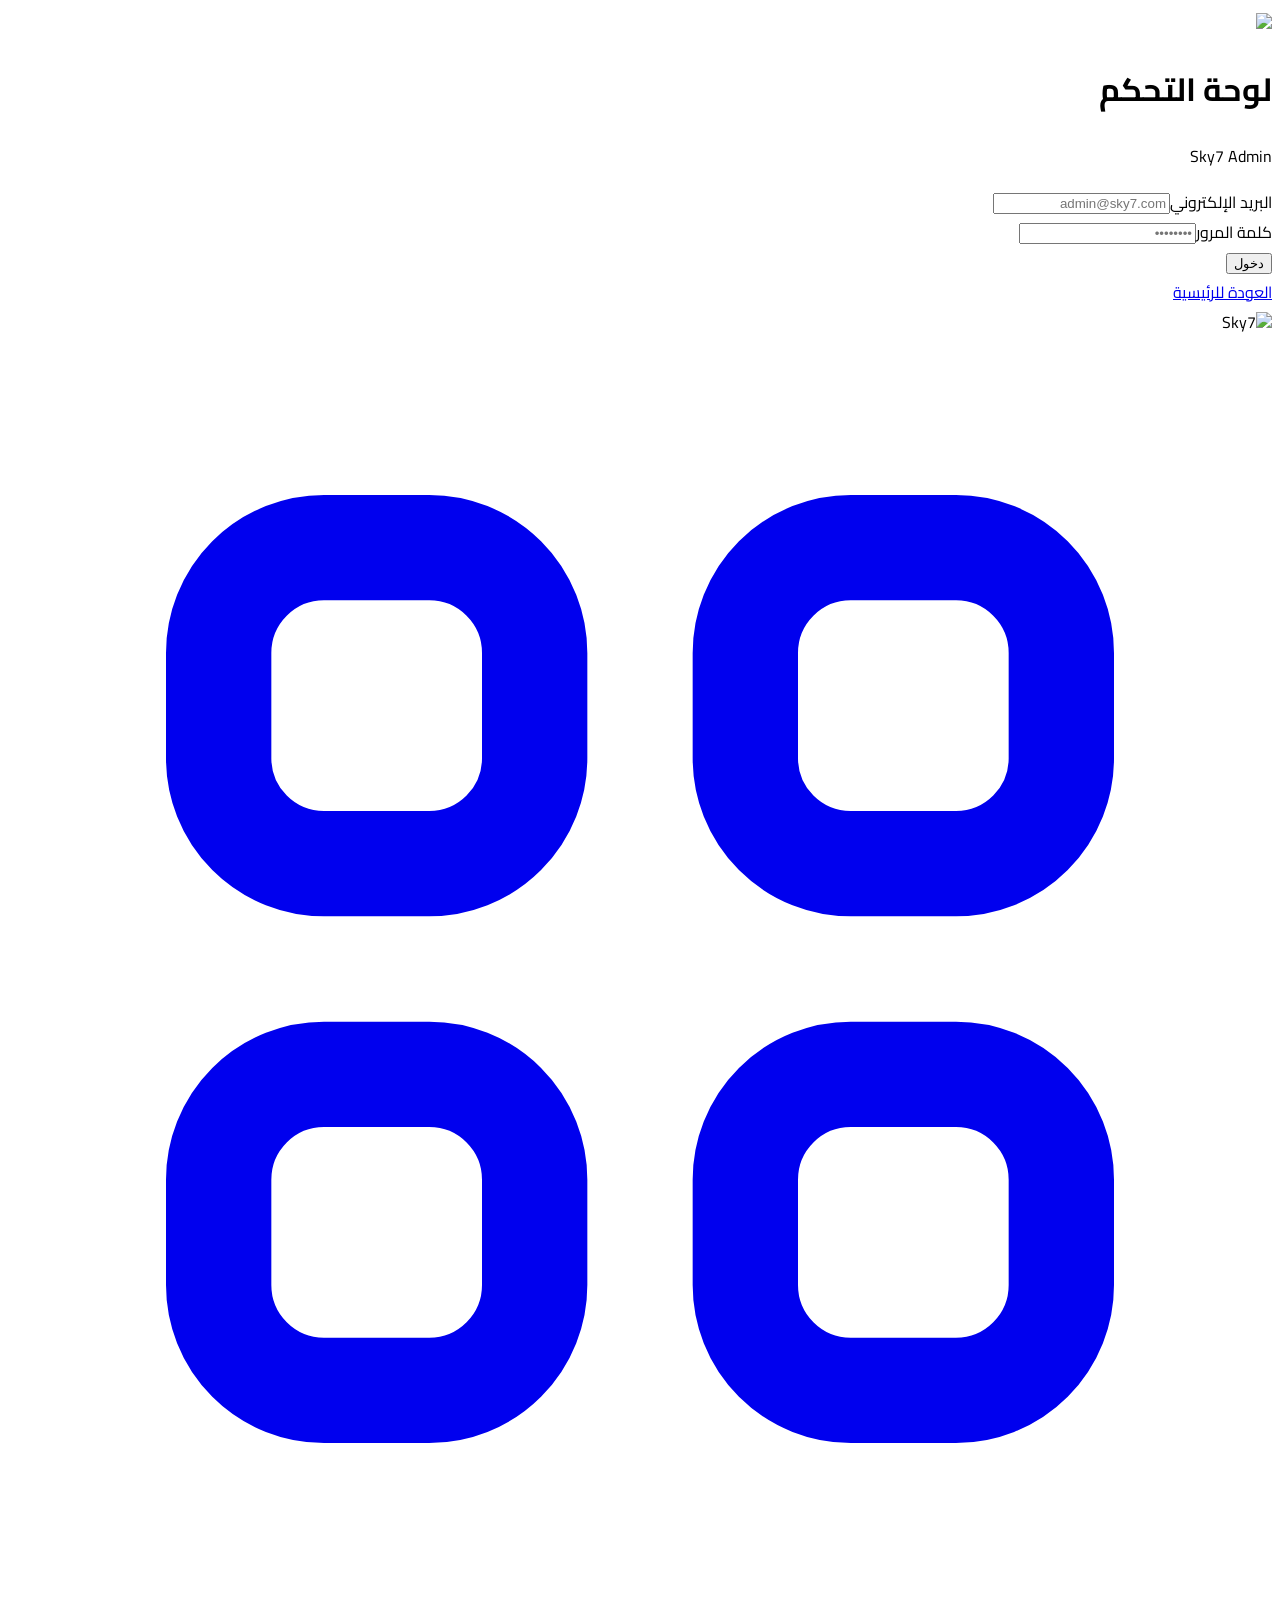
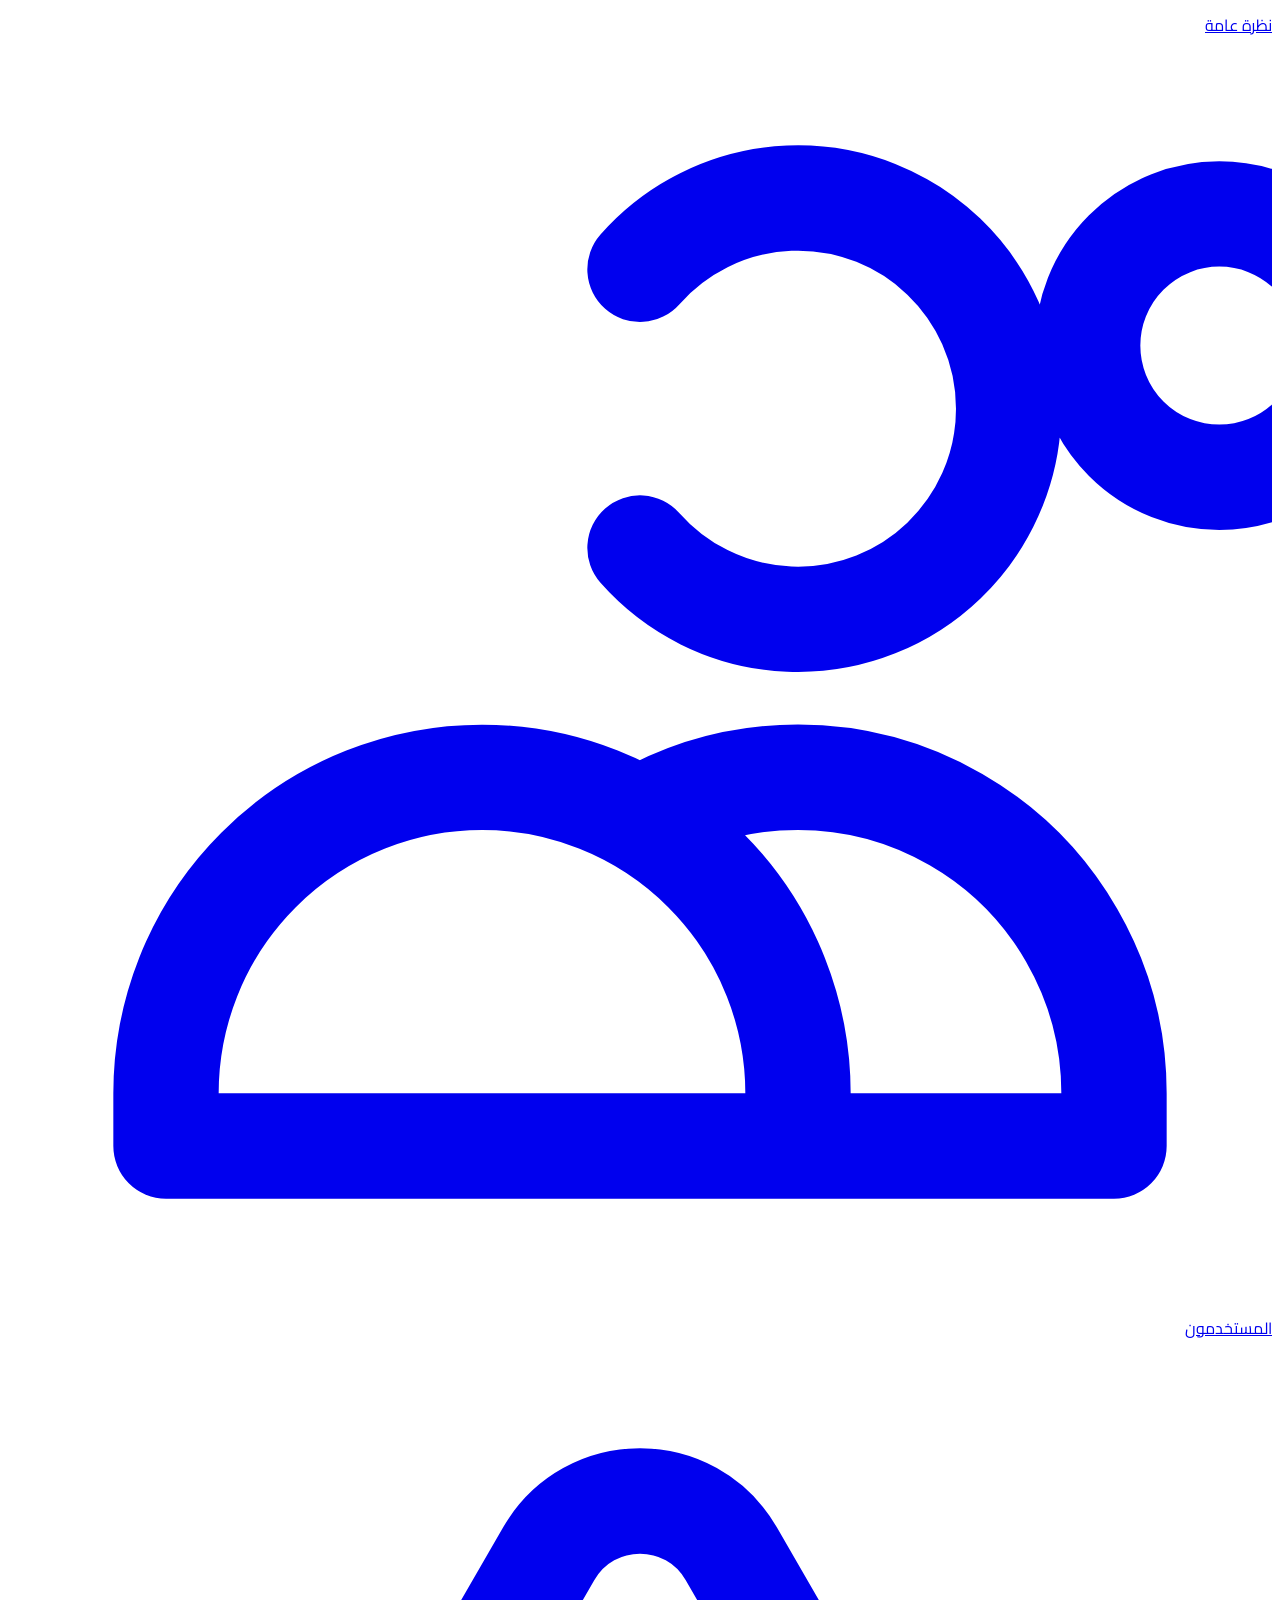
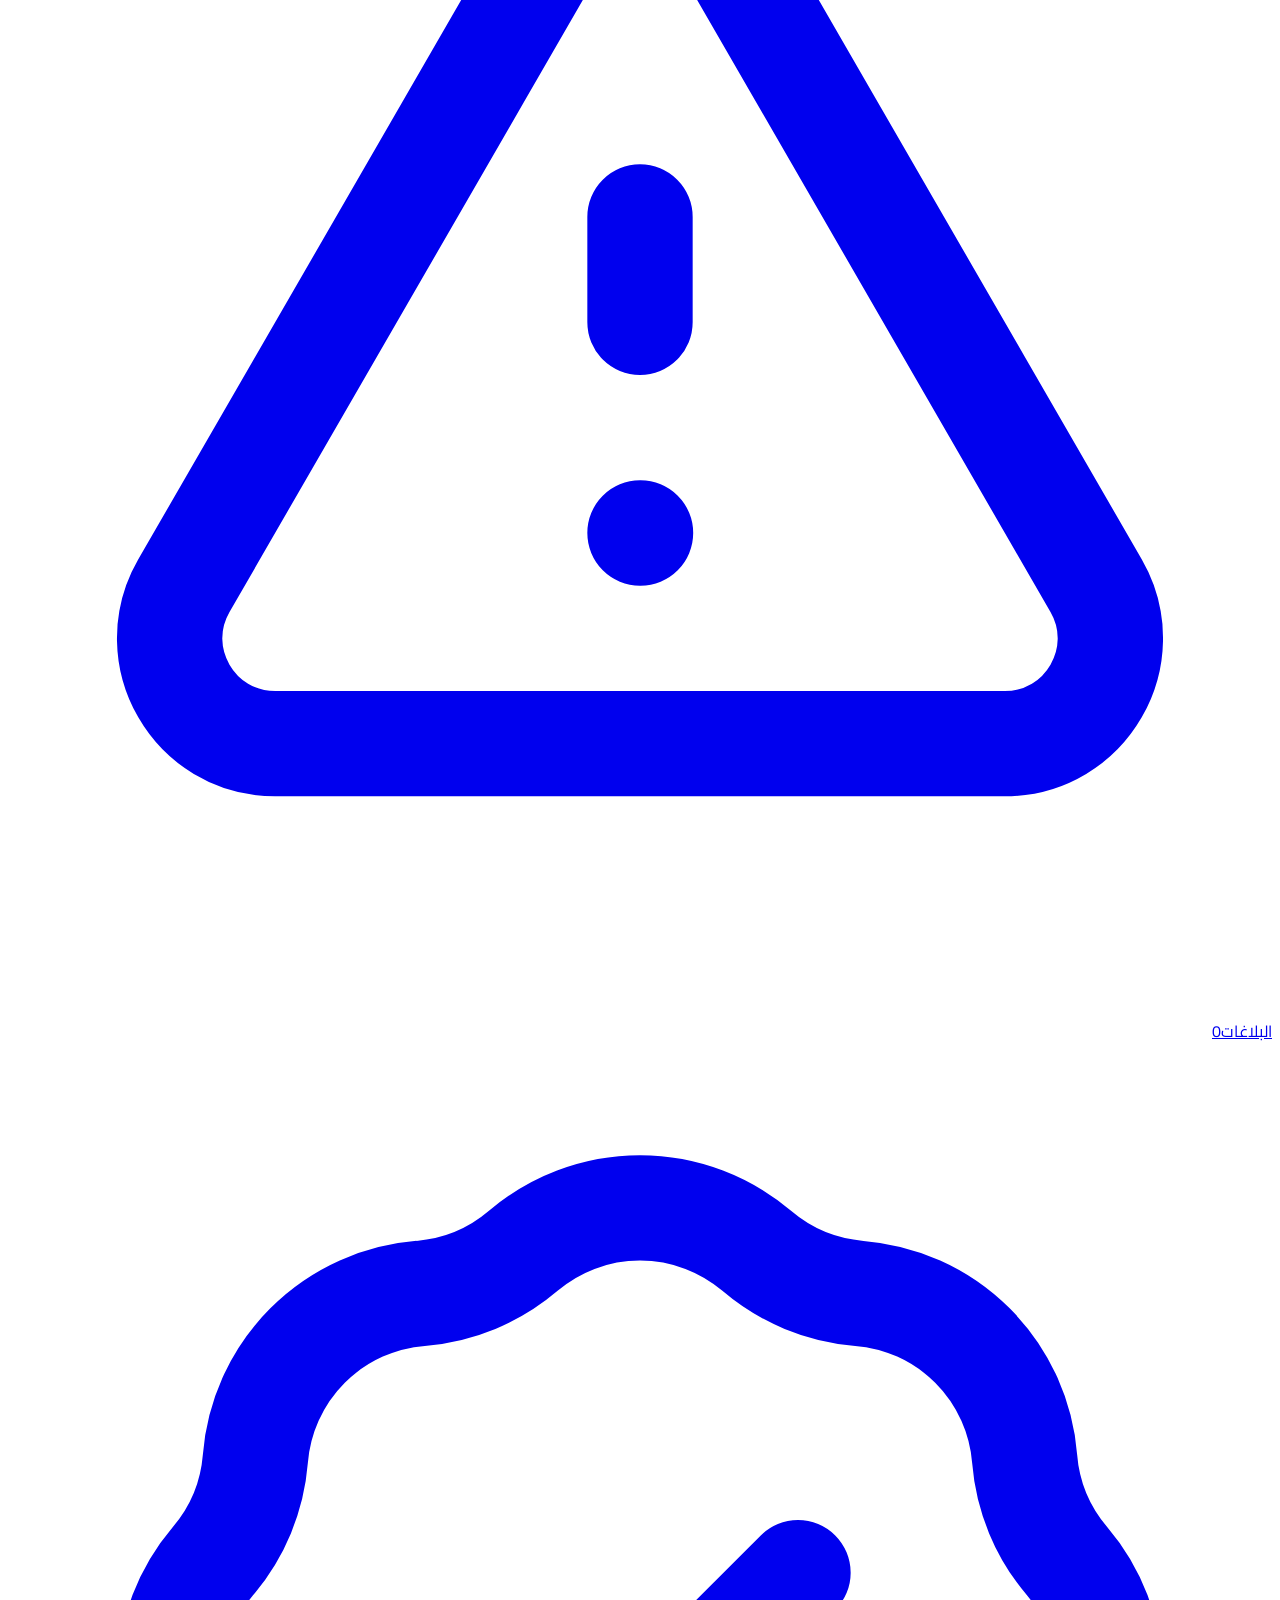
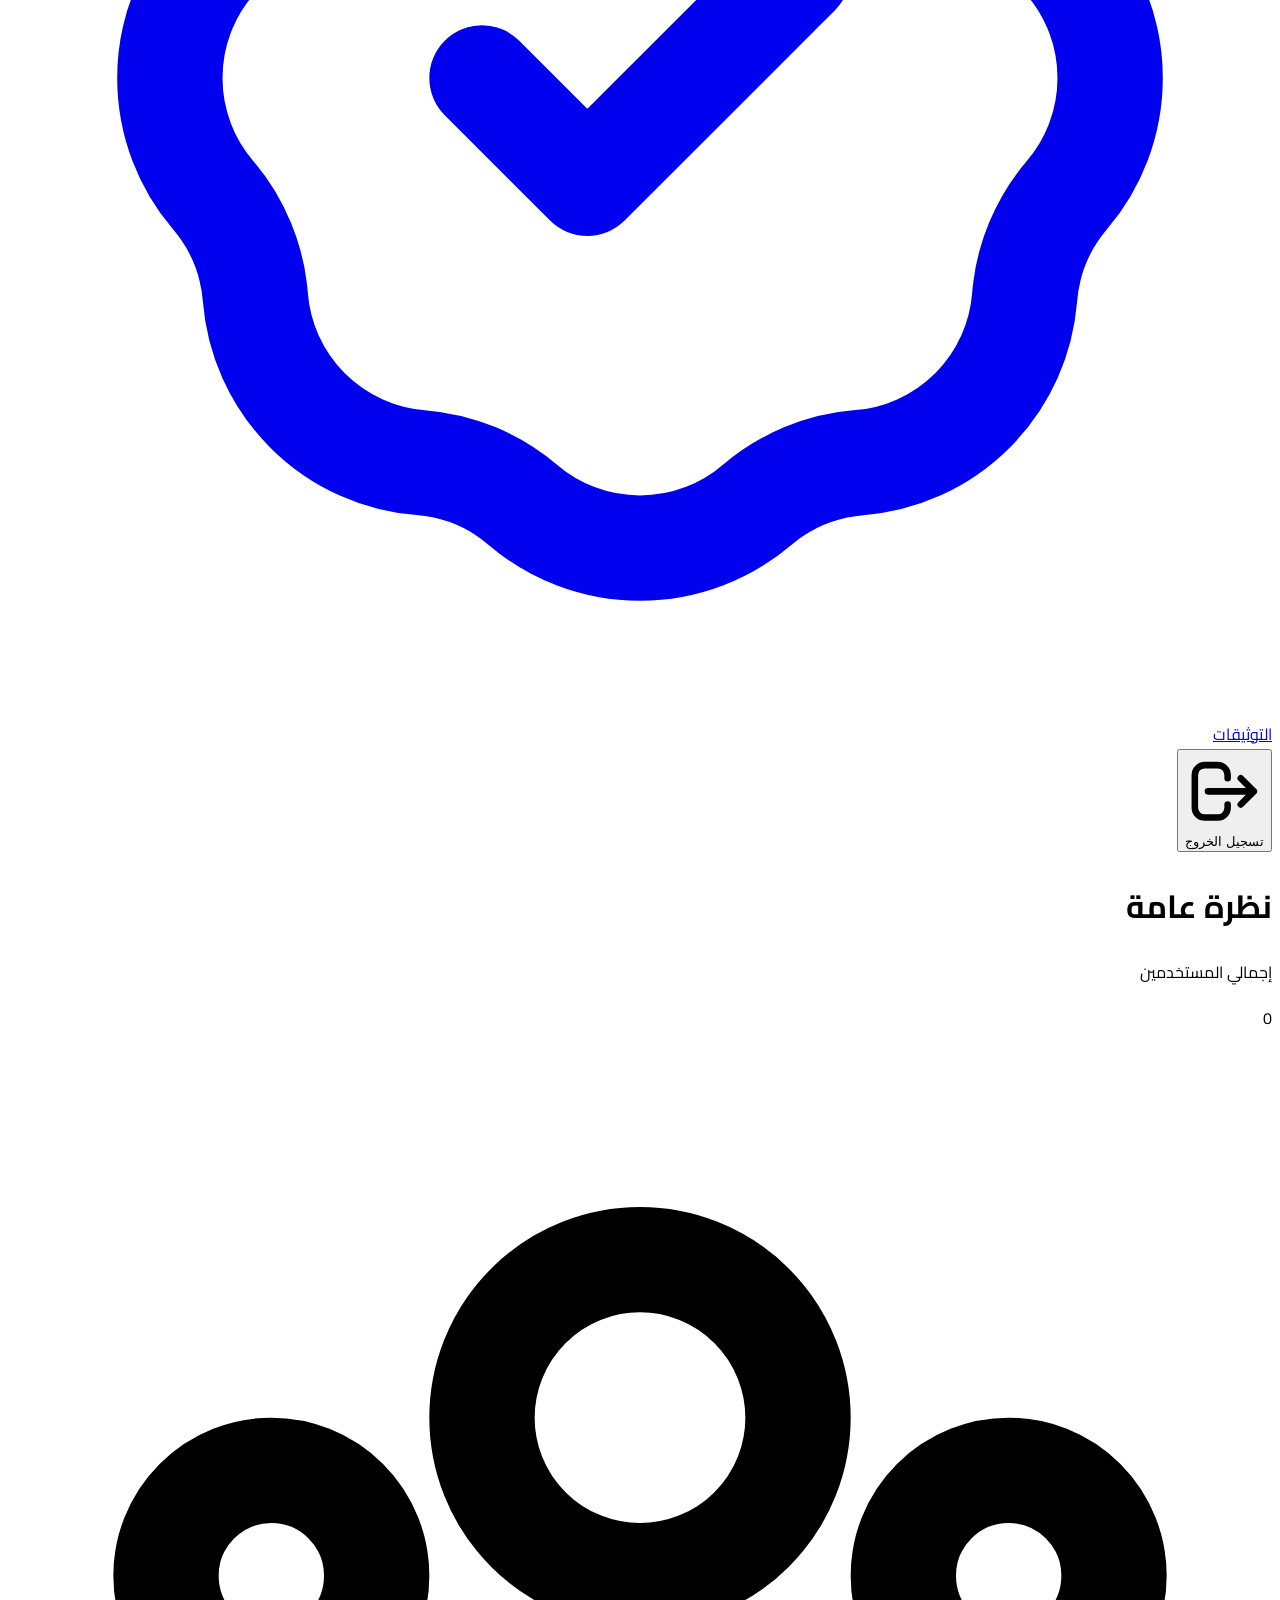
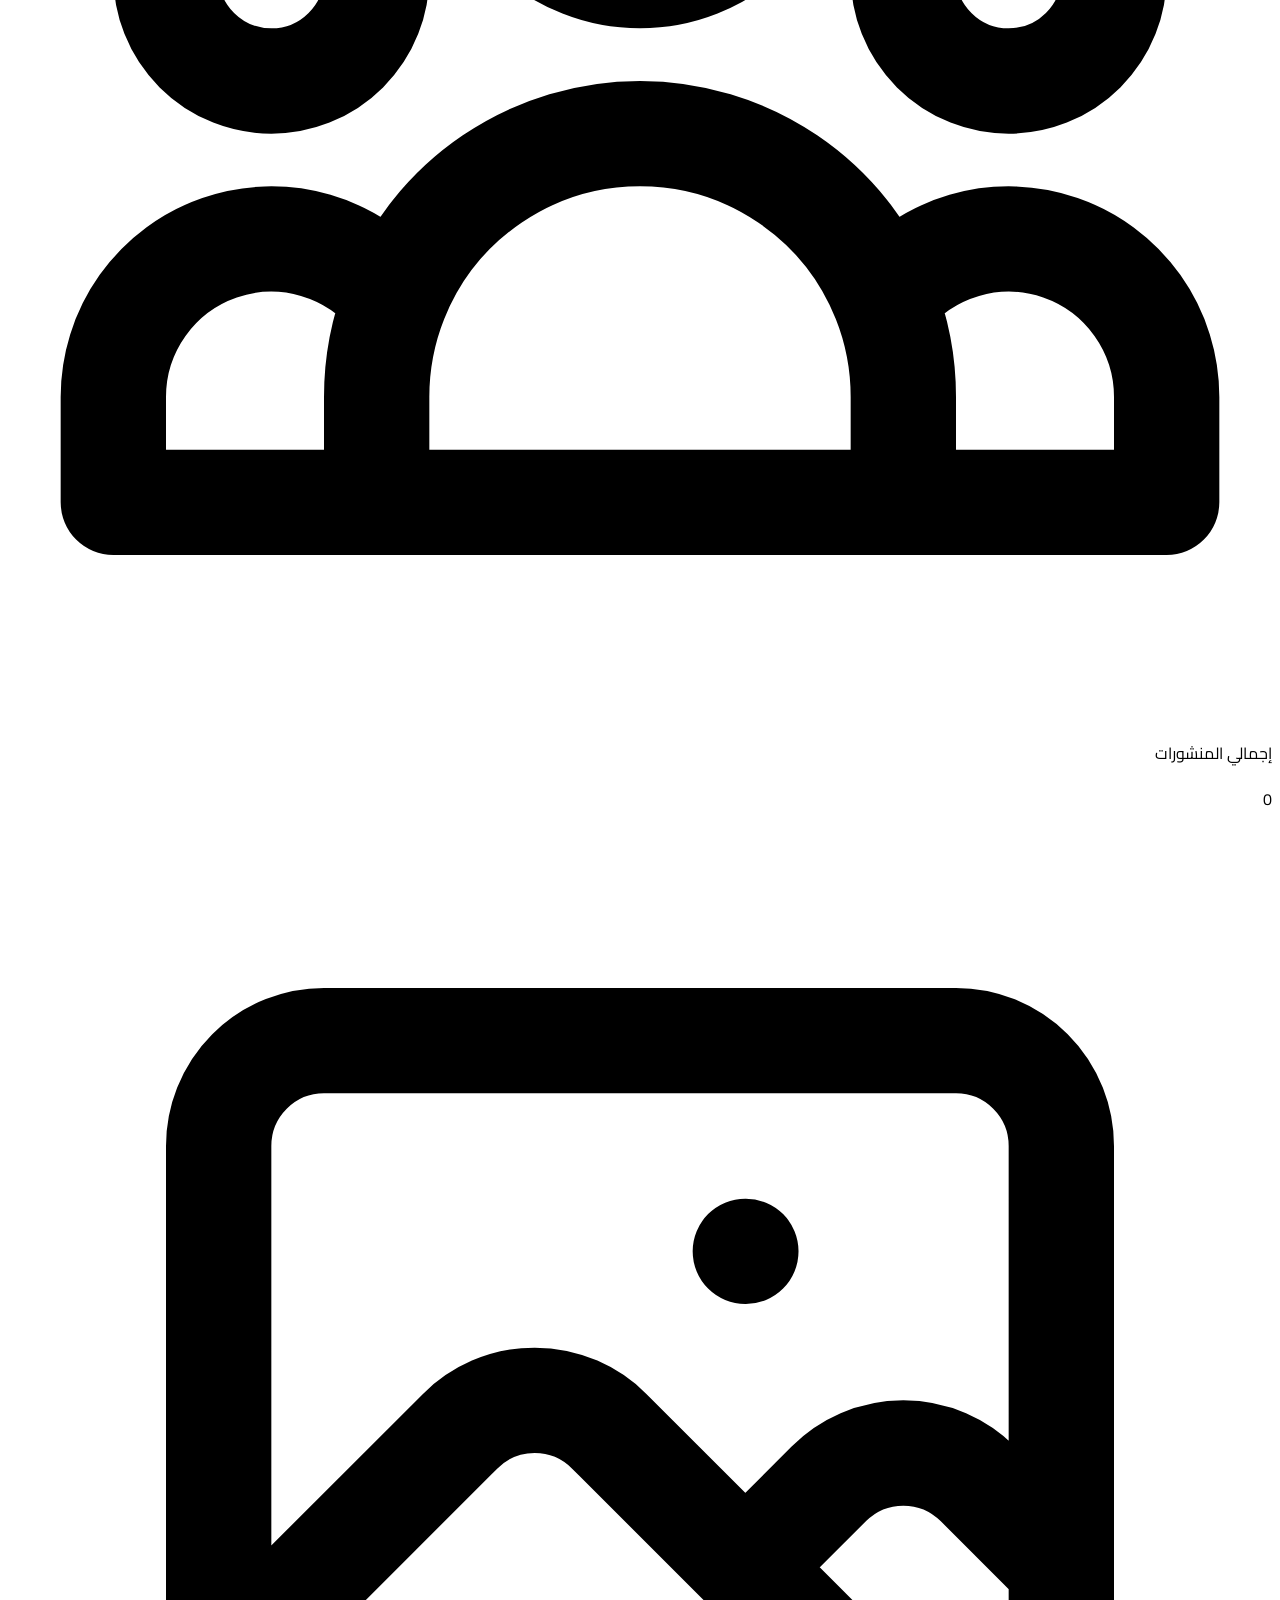
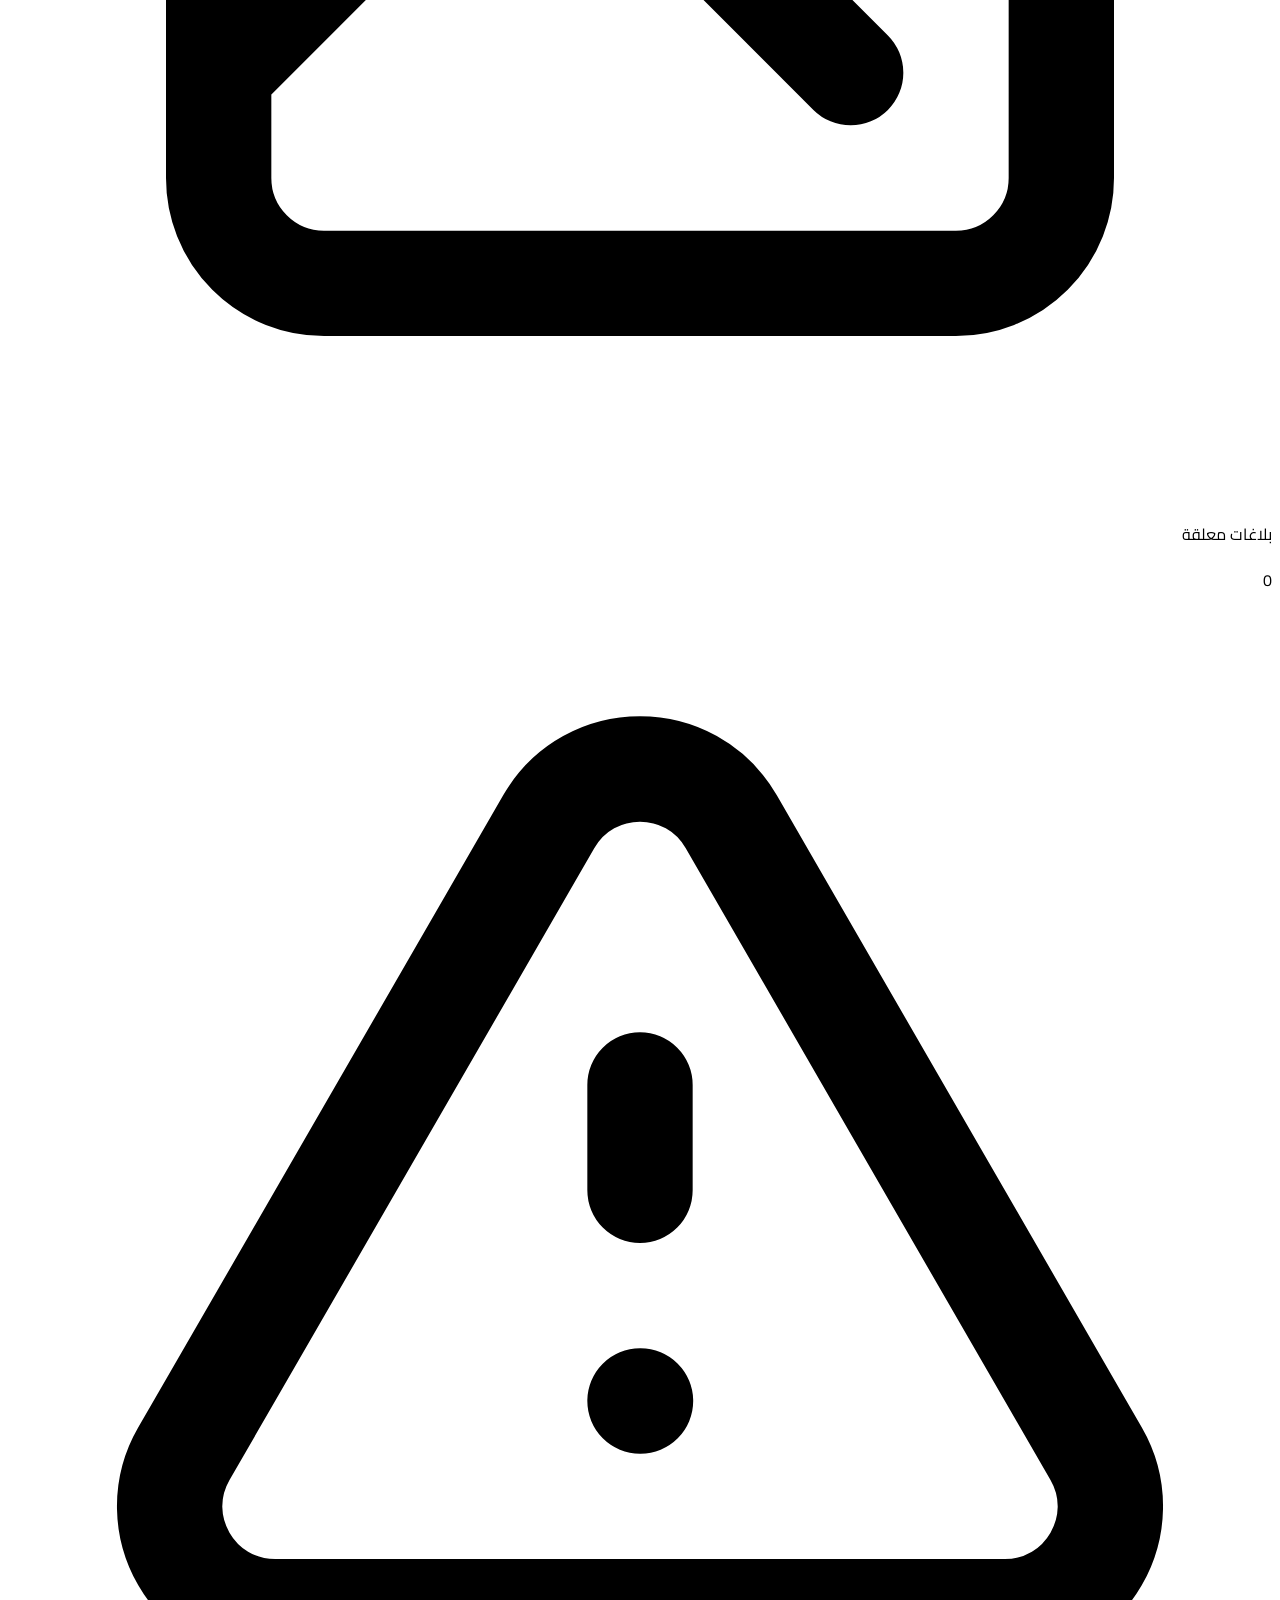
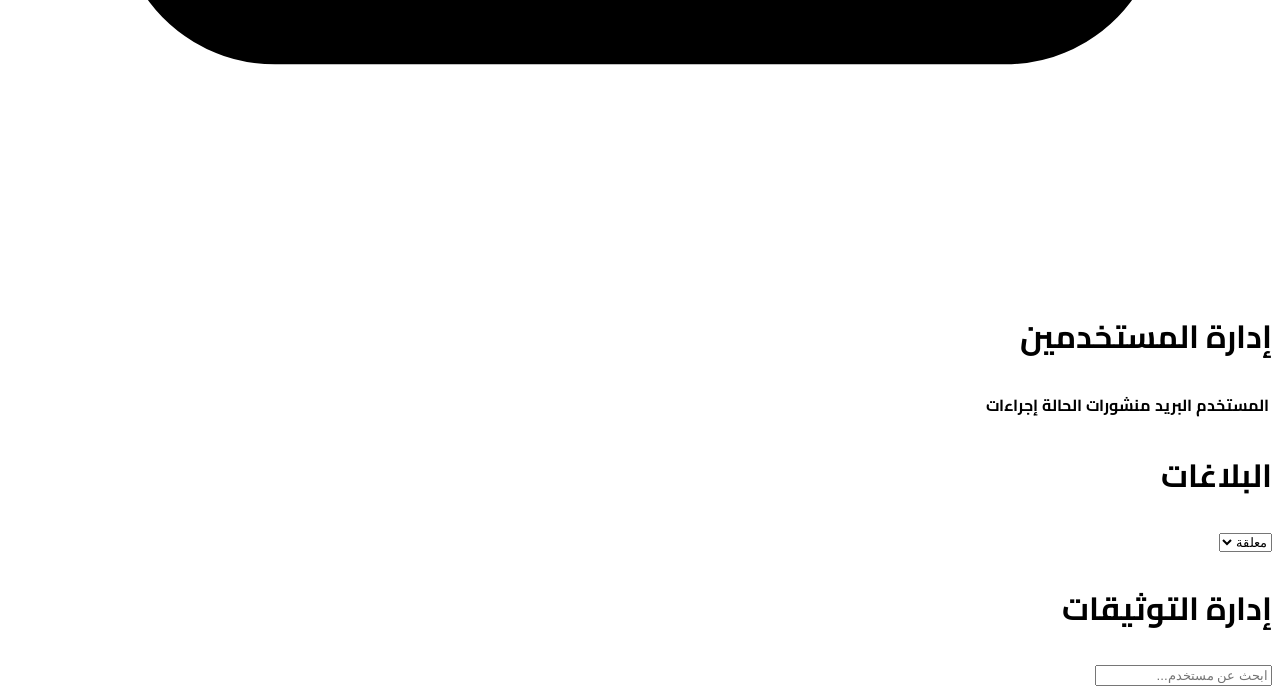
==== admin.html @ 6758b02b "Create admin.html" ====
<!DOCTYPE html>
<html lang="ar" dir="rtl">
<head>
    <meta charset="UTF-8">
    <meta name="viewport" content="width=device-width, initial-scale=1.0">
    <title>لوحة التحكم - Sky7</title>
    <script src="https://cdn.tailwindcss.com"></script>
    <script src="https://www.gstatic.com/firebasejs/10.7.1/firebase-app-compat.js"></script>
    <script src="https://www.gstatic.com/firebasejs/10.7.1/firebase-auth-compat.js"></script>
    <script src="https://www.gstatic.com/firebasejs/10.7.1/firebase-database-compat.js"></script>
    <style>@import url('https://fonts.googleapis.com/css2?family=Cairo:wght@400;600;700&display=swap'); body { font-family: 'Cairo', sans-serif; }</style>
</head>
<body class="bg-gray-900 min-h-screen">
    <div id="loginScreen" class="min-h-screen flex items-center justify-center p-4">
        <div class="bg-gray-800 rounded-2xl p-8 w-full max-w-md">
            <div class="text-center mb-8"><img src="https://cdn-icons-png.flaticon.com/128/7978/7978734.png" class="w-16 h-16 mx-auto mb-4"><h1 class="text-2xl font-bold text-white">لوحة التحكم</h1><p class="text-gray-400">Sky7 Admin</p></div>
            <form id="adminLoginForm" class="space-y-4">
                <div><label class="block text-sm text-gray-400 mb-2">البريد الإلكتروني</label><input type="email" id="adminEmail" required class="w-full px-4 py-3 rounded-lg bg-gray-700 text-white border border-gray-600 focus:ring-2 focus:ring-sky-500 outline-none" placeholder="admin@sky7.com"></div>
                <div><label class="block text-sm text-gray-400 mb-2">كلمة المرور</label><input type="password" id="adminPassword" required class="w-full px-4 py-3 rounded-lg bg-gray-700 text-white border border-gray-600 focus:ring-2 focus:ring-sky-500 outline-none" placeholder="••••••••"></div>
                <div id="loginError" class="hidden text-red-400 text-sm text-center"></div>
                <button type="submit" class="w-full py-3 bg-sky-500 text-white rounded-lg hover:bg-sky-600 font-semibold">دخول</button>
            </form>
            <div class="mt-6 text-center"><a href="home.html" class="text-gray-400 hover:text-white text-sm">العودة للرئيسية</a></div>
        </div>
    </div>

    <div id="dashboard" class="hidden">
        <div class="fixed right-0 top-0 h-full w-64 bg-gray-800 p-4">
            <div class="flex items-center gap-2 mb-8"><img src="https://cdn-icons-png.flaticon.com/128/7978/7978734.png" class="w-10 h-10"><span class="text-xl font-bold text-white">Sky7</span></div>
            <nav class="space-y-2">
                <a href="#" onclick="showSection('overview')" class="nav-link flex items-center gap-3 px-4 py-3 rounded-lg text-gray-300 hover:bg-gray-700" data-section="overview"><svg class="w-5 h-5" fill="none" stroke="currentColor" viewBox="0 0 24 24"><path stroke-linecap="round" stroke-linejoin="round" stroke-width="2" d="M4 6a2 2 0 012-2h2a2 2 0 012 2v2a2 2 0 01-2 2H6a2 2 0 01-2-2V6zM14 6a2 2 0 012-2h2a2 2 0 012 2v2a2 2 0 01-2 2h-2a2 2 0 01-2-2V6zM4 16a2 2 0 012-2h2a2 2 0 012 2v2a2 2 0 01-2 2H6a2 2 0 01-2-2v-2zM14 16a2 2 0 012-2h2a2 2 0 012 2v2a2 2 0 01-2 2h-2a2 2 0 01-2-2v-2z"/></svg>نظرة عامة</a>
                <a href="#" onclick="showSection('users')" class="nav-link flex items-center gap-3 px-4 py-3 rounded-lg text-gray-300 hover:bg-gray-700" data-section="users"><svg class="w-5 h-5" fill="none" stroke="currentColor" viewBox="0 0 24 24"><path stroke-linecap="round" stroke-linejoin="round" stroke-width="2" d="M12 4.354a4 4 0 110 5.292M15 21H3v-1a6 6 0 0112 0v1zm0 0h6v-1a6 6 0 00-9-5.197m13.5-9a2.5 2.5 0 11-5 0 2.5 2.5 0 015 0z"/></svg>المستخدمون</a>
                <a href="#" onclick="showSection('reports')" class="nav-link flex items-center gap-3 px-4 py-3 rounded-lg text-gray-300 hover:bg-gray-700" data-section="reports"><svg class="w-5 h-5" fill="none" stroke="currentColor" viewBox="0 0 24 24"><path stroke-linecap="round" stroke-linejoin="round" stroke-width="2" d="M12 9v2m0 4h.01m-6.938 4h13.856c1.54 0 2.502-1.667 1.732-3L13.732 4c-.77-1.333-2.694-1.333-3.464 0L3.34 16c-.77 1.333.192 3 1.732 3z"/></svg>البلاغات<span id="reportsBadge" class="hidden bg-red-500 text-white text-xs px-2 py-1 rounded-full ml-auto">0</span></a>
                <a href="#" onclick="showSection('verification')" class="nav-link flex items-center gap-3 px-4 py-3 rounded-lg text-gray-300 hover:bg-gray-700" data-section="verification"><svg class="w-5 h-5" fill="none" stroke="currentColor" viewBox="0 0 24 24"><path stroke-linecap="round" stroke-linejoin="round" stroke-width="2" d="M9 12l2 2 4-4M7.835 4.697a3.42 3.42 0 001.946-.806 3.42 3.42 0 014.438 0 3.42 3.42 0 001.946.806 3.42 3.42 0 013.138 3.138 3.42 3.42 0 00.806 1.946 3.42 3.42 0 010 4.438 3.42 3.42 0 00-.806 1.946 3.42 3.42 0 01-3.138 3.138 3.42 3.42 0 00-1.946.806 3.42 3.42 0 01-4.438 0 3.42 3.42 0 00-1.946-.806 3.42 3.42 0 01-3.138-3.138 3.42 3.42 0 00-.806-1.946 3.42 3.42 0 010-4.438 3.42 3.42 0 00.806-1.946 3.42 3.42 0 013.138-3.138z"/></svg>التوثيقات</a>
            </nav>
            <div class="absolute bottom-4 right-4 left-4"><button onclick="logout()" class="w-full flex items-center gap-3 px-4 py-3 rounded-lg text-red-400 hover:bg-gray-700"><svg class="w-5 h-5" fill="none" stroke="currentColor" viewBox="0 0 24 24"><path stroke-linecap="round" stroke-linejoin="round" stroke-width="2" d="M17 16l4-4m0 0l-4-4m4 4H7m6 4v1a3 3 0 01-3 3H6a3 3 0 01-3-3V7a3 3 0 013-3h4a3 3 0 013 3v1"/></svg>تسجيل الخروج</button></div>
        </div>

        <div class="mr-64 p-8">
            <div id="section-overview" class="admin-section">
                <h1 class="text-2xl font-bold text-white mb-8">نظرة عامة</h1>
                <div class="grid grid-cols-1 md:grid-cols-3 gap-6 mb-8">
                    <div class="bg-gray-800 rounded-xl p-6"><div class="flex items-center justify-between"><div><p class="text-gray-400">إجمالي المستخدمين</p><p id="totalUsers" class="text-3xl font-bold text-white mt-2">0</p></div><div class="w-12 h-12 bg-sky-500/20 rounded-full flex items-center justify-center"><svg class="w-6 h-6 text-sky-500" fill="none" stroke="currentColor" viewBox="0 0 24 24"><path stroke-linecap="round" stroke-linejoin="round" stroke-width="2" d="M17 20h5v-2a3 3 0 00-5.356-1.857M17 20H7m10 0v-2c0-.656-.126-1.283-.356-1.857M7 20H2v-2a3 3 0 015.356-1.857M7 20v-2c0-.656.126-1.283.356-1.857m0 0a5.002 5.002 0 019.288 0M15 7a3 3 0 11-6 0 3 3 0 016 0zm6 3a2 2 0 11-4 0 2 2 0 014 0zM7 10a2 2 0 11-4 0 2 2 0 014 0z"/></svg></div></div></div>
                    <div class="bg-gray-800 rounded-xl p-6"><div class="flex items-center justify-between"><div><p class="text-gray-400">إجمالي المنشورات</p><p id="totalPosts" class="text-3xl font-bold text-white mt-2">0</p></div><div class="w-12 h-12 bg-green-500/20 rounded-full flex items-center justify-center"><svg class="w-6 h-6 text-green-500" fill="none" stroke="currentColor" viewBox="0 0 24 24"><path stroke-linecap="round" stroke-linejoin="round" stroke-width="2" d="M4 16l4.586-4.586a2 2 0 012.828 0L16 16m-2-2l1.586-1.586a2 2 0 012.828 0L20 14m-6-6h.01M6 20h12a2 2 0 002-2V6a2 2 0 00-2-2H6a2 2 0 00-2 2v12a2 2 0 002 2z"/></svg></div></div></div>
                    <div class="bg-gray-800 rounded-xl p-6"><div class="flex items-center justify-between"><div><p class="text-gray-400">بلاغات معلقة</p><p id="pendingReports" class="text-3xl font-bold text-white mt-2">0</p></div><div class="w-12 h-12 bg-red-500/20 rounded-full flex items-center justify-center"><svg class="w-6 h-6 text-red-500" fill="none" stroke="currentColor" viewBox="0 0 24 24"><path stroke-linecap="round" stroke-linejoin="round" stroke-width="2" d="M12 9v2m0 4h.01m-6.938 4h13.856c1.54 0 2.502-1.667 1.732-3L13.732 4c-.77-1.333-2.694-1.333-3.464 0L3.34 16c-.77 1.333.192 3 1.732 3z"/></svg></div></div></div>
                </div>
            </div>

            <div id="section-users" class="admin-section hidden">
                <div class="flex items-center justify-between mb-8"><h1 class="text-2xl font-bold text-white">إدارة المستخدمين</h1></div>
                <div class="bg-gray-800 rounded-xl overflow-hidden"><table class="w-full"><thead class="bg-gray-700"><tr><th class="px-6 py-4 text-right text-sm font-medium text-gray-300">المستخدم</th><th class="px-6 py-4 text-center text-sm font-medium text-gray-300">البريد</th><th class="px-6 py-4 text-center text-sm font-medium text-gray-300">منشورات</th><th class="px-6 py-4 text-center text-sm font-medium text-gray-300">الحالة</th><th class="px-6 py-4 text-center text-sm font-medium text-gray-300">إجراءات</th></tr></thead><tbody id="usersTableBody" class="divide-y divide-gray-700"></tbody></table></div>
            </div>

            <div id="section-reports" class="admin-section hidden">
                <div class="flex items-center justify-between mb-8"><h1 class="text-2xl font-bold text-white">البلاغات</h1><select id="reportFilter" onchange="filterReports()" class="px-4 py-2 bg-gray-700 text-white rounded-lg"><option value="pending">معلقة</option><option value="all">الكل</option></select></div>
                <div id="reportsList" class="space-y-4"></div>
            </div>

            <div id="section-verification" class="admin-section hidden">
                <div class="flex items-center justify-between mb-8"><h1 class="text-2xl font-bold text-white">إدارة التوثيقات</h1><input type="text" id="verifySearch" onkeyup="searchUsers()" placeholder="ابحث عن مستخدم..." class="px-4 py-2 bg-gray-700 text-white rounded-lg w-64"></div>
                <div id="verificationList" class="space-y-4"></div>
            </div>
        </div>
    </div>

    <script>
        const firebaseConfig = { apiKey: "AIzaSyDFwusZ60ZdCwNfg__YrMA6Ww25jeBOiDk", authDomain: "vid1-e2c7d.firebaseapp.com", databaseURL: "https://vid1-e2c7d-default-rtdb.firebaseio.com", projectId: "vid1-e2c7d", storageBucket: "vid1-e2c7d.firebasestorage.app", messagingSenderId: "323883326794", appId: "1:323883326794:web:e1254b899aefa6584175b3" };
        firebase.initializeApp(firebaseConfig);
        const auth = firebase.auth();
        const database = firebase.database();
        let currentAdmin = null, allUsers = [];

        auth.onAuthStateChanged(async (user) => { if (user) { const snapshot = await database.ref('users/' + user.uid).once('value'); const userData = snapshot.val(); if (userData?.isAdmin) { currentAdmin = user; showDashboard(); loadOverview(); } } });

        document.getElementById('adminLoginForm').addEventListener('submit', async (e) => {
            e.preventDefault();
            const email = document.getElementById('adminEmail').value;
            const password = document.getElementById('adminPassword').value;
            const errorMsg = document.getElementById('loginError');
            try {
                const userCredential = await auth.signInWithEmailAndPassword(email, password);
                const snapshot = await database.ref('users/' + userCredential.user.uid).once('value');
                const userData = snapshot.val();
                if (userData?.isAdmin) { currentAdmin = userCredential.user; showDashboard(); loadOverview(); }
                else { await auth.signOut(); errorMsg.textContent = 'ليس لديك صلاحية الدخول'; errorMsg.classList.remove('hidden'); }
            } catch (error) { errorMsg.textContent = 'بيانات الدخول غير صحيحة'; errorMsg.classList.remove('hidden'); }
        });

        function showDashboard() { document.getElementById('loginScreen').classList.add('hidden'); document.getElementById('dashboard').classList.remove('hidden'); }

        function showSection(section) {
            document.querySelectorAll('.admin-section').forEach(s => s.classList.add('hidden'));
            document.getElementById('section-' + section).classList.remove('hidden');
            document.querySelectorAll('.nav-link').forEach(l => { l.classList.remove('bg-gray-700', 'text-white'); l.classList.add('text-gray-300'); });
            document.querySelector(`[data-section="${section}"]`).classList.add('bg-gray-700', 'text-white');
            document.querySelector(`[data-section="${section}"]`).classList.remove('text-gray-300');
            if (section === 'users') loadUsers();
            if (section === 'reports') loadReports();
            if (section === 'verification') loadVerification();
        }

        async function loadOverview() {
            const usersSnapshot = await database.ref('users').once('value');
            const postsSnapshot = await database.ref('posts').once('value');
            const reportsSnapshot = await database.ref('reports').orderByChild('status').equalTo('pending').once('value');
            document.getElementById('totalUsers').textContent = usersSnapshot.numChildren();
            document.getElementById('totalPosts').textContent = postsSnapshot.numChildren();
            let pendingCount = 0;
            reportsSnapshot.forEach(() => pendingCount++);
            document.getElementById('pendingReports').textContent = pendingCount;
            if (pendingCount > 0) { const badge = document.getElementById('reportsBadge'); badge.textContent = pendingCount; badge.classList.remove('hidden'); }
        }

        async function loadUsers() { const snapshot = await database.ref('users').once('value'); allUsers = []; snapshot.forEach((child) => allUsers.push({ id: child.key, ...child.val() })); renderUsers(allUsers); }

        function renderUsers(users) {
            const tbody = document.getElementById('usersTableBody');
            tbody.innerHTML = users.map(user => `<tr class="hover:bg-gray-700/50"><td class="px-6 py-4"><div class="flex items-center gap-3"><img src="${user.avatar || 'https://via.placeholder.com/40'}" class="w-10 h-10 rounded-full object-cover"><div><div class="flex items-center gap-1"><span class="font-medium text-white">${user.username}</span>${user.isVerified ? '<img src="https://cdn-icons-png.flaticon.com/128/10473/10473969.png" class="w-4 h-4">' : ''}</div></div></div></td><td class="px-6 py-4 text-center text-gray-400">${user.email || '-'}</td><td class="px-6 py-4 text-center text-gray-400">${user.postsCount || 0}</td><td class="px-6 py-4 text-center">${user.isBlocked ? '<span class="px-2 py-1 bg-red-500/20 text-red-400 rounded-full text-sm">محظور</span>' : '<span class="px-2 py-1 bg-green-500/20 text-green-400 rounded-full text-sm">نشط</span>'}</td><td class="px-6 py-4 text-center">${user.isBlocked ? `<button onclick="unbanUser('${user.id}')" class="px-3 py-1 bg-green-500 text-white rounded text-sm hover:bg-green-600">إلغاء الحظر</button>` : `<button onclick="banUser('${user.id}')" class="px-3 py-1 bg-red-500 text-white rounded text-sm hover:bg-red-600">حظر</button>`}<a href="view-profile.html?uid=${user.id}" class="px-3 py-1 bg-gray-600 text-white rounded text-sm hover:bg-gray-500 mr-2">عرض</a></td></tr>`).join('');
        }

        async function banUser(userId) { if (!confirm('هل أنت متأكد من حظر هذا المستخدم؟')) return; await database.ref('users/' + userId).update({ isBlocked: true }); loadUsers(); loadOverview(); }
        async function unbanUser(userId) { await database.ref('users/' + userId).update({ isBlocked: false }); loadUsers(); loadOverview(); }

        async function loadReports() { const snapshot = await database.ref('reports').orderByChild('createdAt').once('value'); const reports = []; snapshot.forEach((child) => reports.push({ id: child.key, ...child.val() })); reports.reverse(); renderReports(reports); }

        async function renderReports(reports) {
            const container = document.getElementById('reportsList');
            if (reports.length === 0) { container.innerHTML = '<p class="text-gray-400 text-center py-8">لا توجد بلاغات</p>'; return; }
            let html = '';
            for (const report of reports) {
                const reporterSnapshot = await database.ref('users/' + report.reporterId).once('value');
                const reporter = reporterSnapshot.val();
                const reportedSnapshot = await database.ref('users/' + report.reportedUserId).once('value');
                const reported = reportedSnapshot.val();
                html += `<div class="report-card bg-gray-800 rounded-xl p-6" data-status="${report.status}"><div class="flex items-start justify-between"><div class="flex-1"><div class="flex items-center gap-3 mb-4"><img src="${reporter?.avatar || 'https://via.placeholder.com/40'}" class="w-10 h-10 rounded-full object-cover"><div><p class="font-medium text-white">${reporter?.username || 'مستخدم'}</p><p class="text-xs text-gray-400">بلّغ عن</p></div><svg class="w-5 h-5 text-gray-500 mx-2" fill="none" stroke="currentColor" viewBox="0 0 24 24"><path stroke-linecap="round" stroke-linejoin="round" stroke-width="2" d="M17 8l4 4m0 0l-4 4m4-4H3"/></svg><img src="${reported?.avatar || 'https://via.placeholder.com/40'}" class="w-10 h-10 rounded-full object-cover"><div><p class="font-medium text-white">${reported?.username || 'مستخدم'}</p><p class="text-xs text-gray-400">${reported?.email || ''}</p></div></div><div class="bg-gray-700/50 rounded-lg p-4"><p class="text-gray-300"><strong>السبب:</strong> ${report.reason}</p>${report.postId ? `<p class="text-gray-400 text-sm mt-2">منشور رقم: ${report.postId}</p>` : ''}</div>${report.status === 'pending' ? `<div class="flex gap-3 mt-4"><button onclick="handleReport('${report.id}', 'rejected')" class="px-4 py-2 bg-green-500 text-white rounded-lg hover:bg-green-600">تجاهل</button><button onclick="handleReport('${report.id}', 'resolved', '${report.reportedUserId}')" class="px-4 py-2 bg-red-500 text-white rounded-lg hover:bg-red-600">حظر</button></div>` : `<span class="inline-block mt-4 px-3 py-1 ${report.status === 'resolved' ? 'bg-red-500/20 text-red-400' : 'bg-green-500/20 text-green-400'} rounded-full text-sm">${report.status === 'resolved' ? 'تم الحظر' : 'تم التجاهل'}</span>`}</div></div></div>`;
            }
            container.innerHTML = html;
        }

        async function handleReport(reportId, status, reportedUserId) { await database.ref('reports/' + reportId).update({ status }); if (status === 'resolved' && reportedUserId) await database.ref('users/' + reportedUserId).update({ isBlocked: true }); loadReports(); loadOverview(); }

        async function loadVerification() { const snapshot = await database.ref('users').once('value'); allUsers = []; snapshot.forEach((child) => allUsers.push({ id: child.key, ...child.val() })); renderVerification(allUsers); }

        function renderVerification(users) {
            const container = document.getElementById('verificationList');
            container.innerHTML = users.filter(u => !u.isAdmin).map(user => `<div class="bg-gray-800 rounded-xl p-6 flex items-center justify-between"><div class="flex items-center gap-4"><img src="${user.avatar || 'https://via.placeholder.com/40'}" class="w-14 h-14 rounded-full object-cover"><div><div class="flex items-center gap-2"><span class="font-bold text-white text-lg">${user.username}</span>${user.isVerified ? '<img src="https://cdn-icons-png.flaticon.com/128/10473/10473969.png" class="w-6 h-6">' : ''}</div><p class="text-gray-400">${user.email || ''}</p></div></div><div>${user.isVerified ? '<span class="px-4 py-2 bg-green-500/20 text-green-400 rounded-lg">موثق</span>' : `<button onclick="verifyUser('${user.id}')" class="px-6 py-2 bg-sky-500 text-white rounded-lg hover:bg-sky-600 font-semibold">توثيق</button>`}</div></div>`).join('');
        }

        function searchUsers() { const query = document.getElementById('verifySearch').value.toLowerCase(); const filtered = allUsers.filter(u => u.username?.toLowerCase().includes(query)); renderVerification(filtered); }
        async function verifyUser(userId) { await database.ref('users/' + userId).update({ isVerified: true }); loadVerification(); }
        async function logout() { await auth.signOut(); document.getElementById('dashboard').classList.add('hidden'); document.getElementById('loginScreen').classList.remove('hidden'); }
    </script>
</body>
</html>
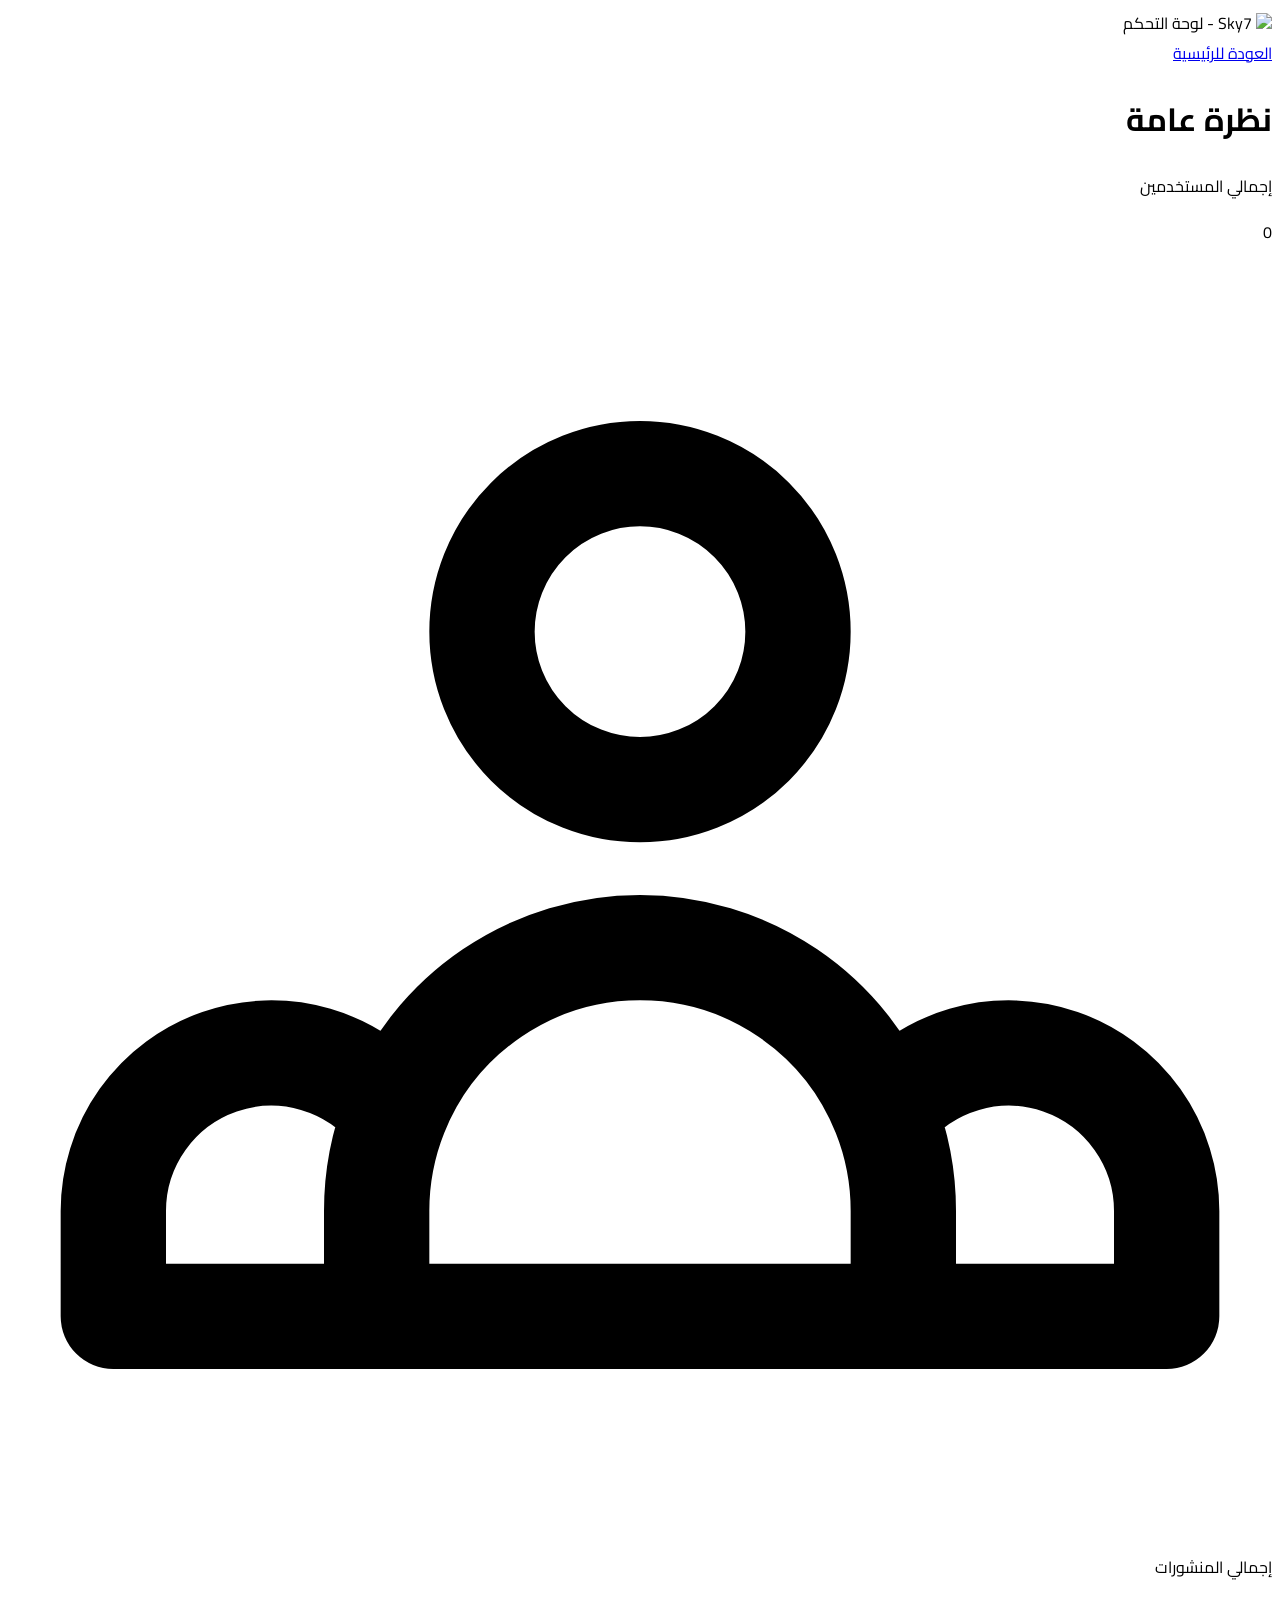
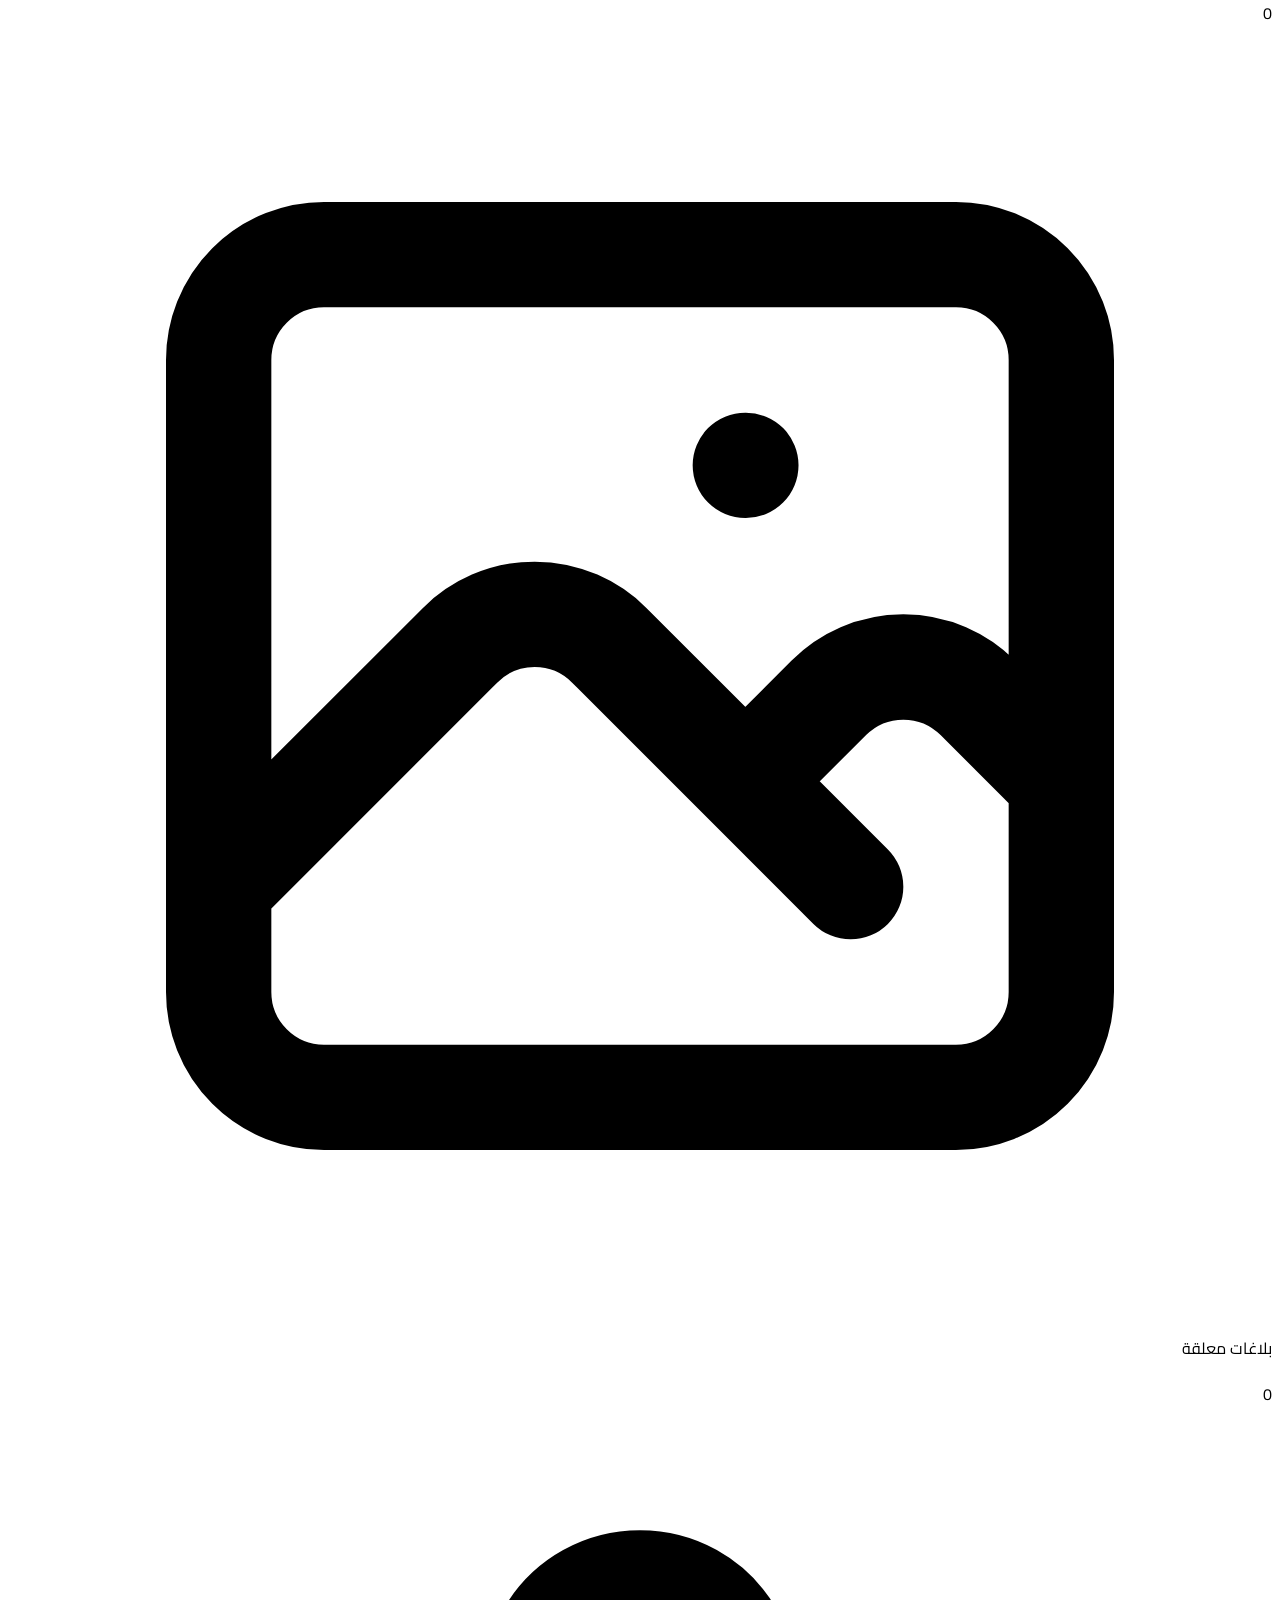
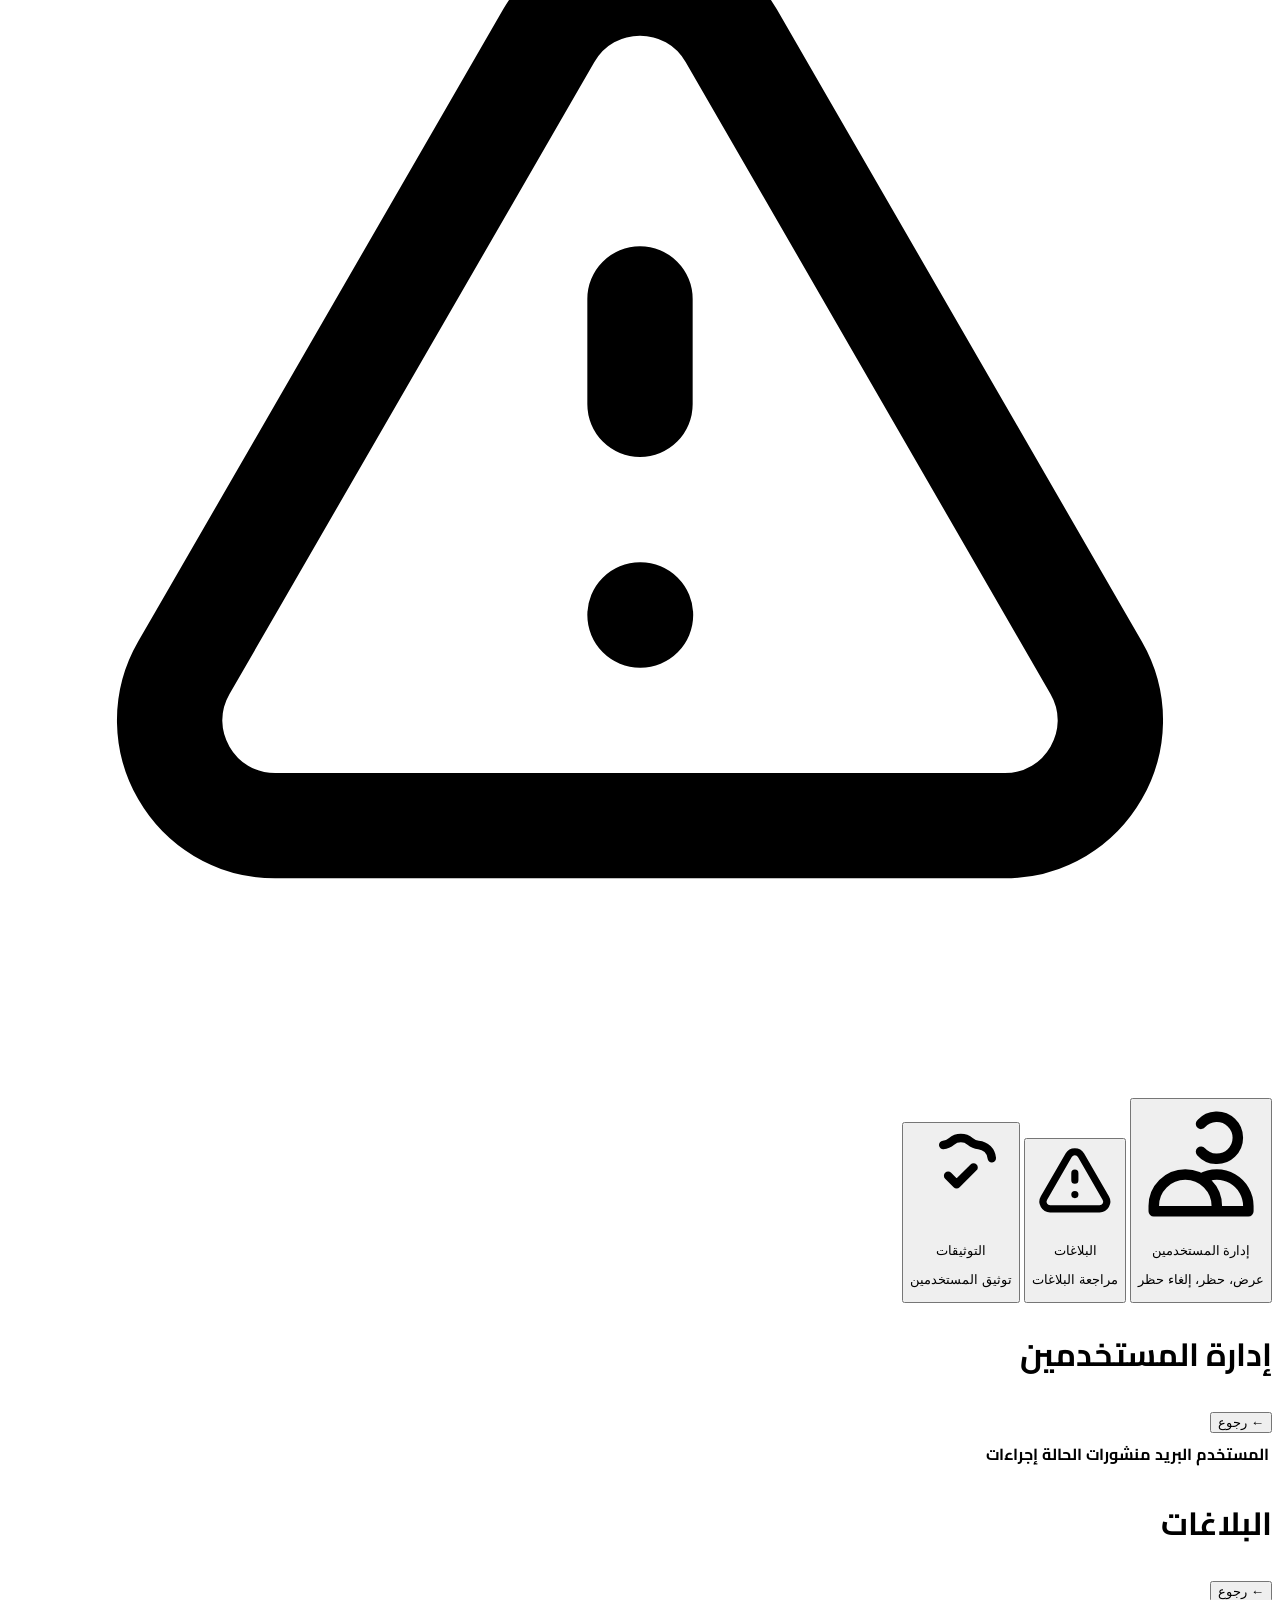
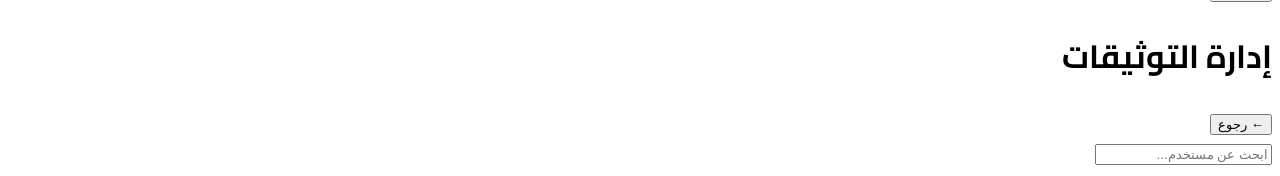
==== commit 80a54b45: "Update admin.html" ====
--- a/admin.html
+++ b/admin.html
@@ -11,89 +11,136 @@
     <style>@import url('https://fonts.googleapis.com/css2?family=Cairo:wght@400;600;700&display=swap'); body { font-family: 'Cairo', sans-serif; }</style>
 </head>
 <body class="bg-gray-900 min-h-screen">
-    <div id="loginScreen" class="min-h-screen flex items-center justify-center p-4">
-        <div class="bg-gray-800 rounded-2xl p-8 w-full max-w-md">
-            <div class="text-center mb-8"><img src="https://cdn-icons-png.flaticon.com/128/7978/7978734.png" class="w-16 h-16 mx-auto mb-4"><h1 class="text-2xl font-bold text-white">لوحة التحكم</h1><p class="text-gray-400">Sky7 Admin</p></div>
-            <form id="adminLoginForm" class="space-y-4">
-                <div><label class="block text-sm text-gray-400 mb-2">البريد الإلكتروني</label><input type="email" id="adminEmail" required class="w-full px-4 py-3 rounded-lg bg-gray-700 text-white border border-gray-600 focus:ring-2 focus:ring-sky-500 outline-none" placeholder="admin@sky7.com"></div>
-                <div><label class="block text-sm text-gray-400 mb-2">كلمة المرور</label><input type="password" id="adminPassword" required class="w-full px-4 py-3 rounded-lg bg-gray-700 text-white border border-gray-600 focus:ring-2 focus:ring-sky-500 outline-none" placeholder="••••••••"></div>
-                <div id="loginError" class="hidden text-red-400 text-sm text-center"></div>
-                <button type="submit" class="w-full py-3 bg-sky-500 text-white rounded-lg hover:bg-sky-600 font-semibold">دخول</button>
-            </form>
-            <div class="mt-6 text-center"><a href="home.html" class="text-gray-400 hover:text-white text-sm">العودة للرئيسية</a></div>
+    <div class="bg-gray-800 p-4">
+        <div class="flex items-center justify-between max-w-7xl mx-auto">
+            <div class="flex items-center gap-2">
+                <img src="https://cdn-icons-png.flaticon.com/128/7978/7978734.png" class="w-10 h-10">
+                <span class="text-xl font-bold text-white">Sky7 - لوحة التحكم</span>
+            </div>
+            <a href="home.html" class="text-gray-400 hover:text-white">العودة للرئيسية</a>
         </div>
     </div>
 
-    <div id="dashboard" class="hidden">
-        <div class="fixed right-0 top-0 h-full w-64 bg-gray-800 p-4">
-            <div class="flex items-center gap-2 mb-8"><img src="https://cdn-icons-png.flaticon.com/128/7978/7978734.png" class="w-10 h-10"><span class="text-xl font-bold text-white">Sky7</span></div>
-            <nav class="space-y-2">
-                <a href="#" onclick="showSection('overview')" class="nav-link flex items-center gap-3 px-4 py-3 rounded-lg text-gray-300 hover:bg-gray-700" data-section="overview"><svg class="w-5 h-5" fill="none" stroke="currentColor" viewBox="0 0 24 24"><path stroke-linecap="round" stroke-linejoin="round" stroke-width="2" d="M4 6a2 2 0 012-2h2a2 2 0 012 2v2a2 2 0 01-2 2H6a2 2 0 01-2-2V6zM14 6a2 2 0 012-2h2a2 2 0 012 2v2a2 2 0 01-2 2h-2a2 2 0 01-2-2V6zM4 16a2 2 0 012-2h2a2 2 0 012 2v2a2 2 0 01-2 2H6a2 2 0 01-2-2v-2zM14 16a2 2 0 012-2h2a2 2 0 012 2v2a2 2 0 01-2 2h-2a2 2 0 01-2-2v-2z"/></svg>نظرة عامة</a>
-                <a href="#" onclick="showSection('users')" class="nav-link flex items-center gap-3 px-4 py-3 rounded-lg text-gray-300 hover:bg-gray-700" data-section="users"><svg class="w-5 h-5" fill="none" stroke="currentColor" viewBox="0 0 24 24"><path stroke-linecap="round" stroke-linejoin="round" stroke-width="2" d="M12 4.354a4 4 0 110 5.292M15 21H3v-1a6 6 0 0112 0v1zm0 0h6v-1a6 6 0 00-9-5.197m13.5-9a2.5 2.5 0 11-5 0 2.5 2.5 0 015 0z"/></svg>المستخدمون</a>
-                <a href="#" onclick="showSection('reports')" class="nav-link flex items-center gap-3 px-4 py-3 rounded-lg text-gray-300 hover:bg-gray-700" data-section="reports"><svg class="w-5 h-5" fill="none" stroke="currentColor" viewBox="0 0 24 24"><path stroke-linecap="round" stroke-linejoin="round" stroke-width="2" d="M12 9v2m0 4h.01m-6.938 4h13.856c1.54 0 2.502-1.667 1.732-3L13.732 4c-.77-1.333-2.694-1.333-3.464 0L3.34 16c-.77 1.333.192 3 1.732 3z"/></svg>البلاغات<span id="reportsBadge" class="hidden bg-red-500 text-white text-xs px-2 py-1 rounded-full ml-auto">0</span></a>
-                <a href="#" onclick="showSection('verification')" class="nav-link flex items-center gap-3 px-4 py-3 rounded-lg text-gray-300 hover:bg-gray-700" data-section="verification"><svg class="w-5 h-5" fill="none" stroke="currentColor" viewBox="0 0 24 24"><path stroke-linecap="round" stroke-linejoin="round" stroke-width="2" d="M9 12l2 2 4-4M7.835 4.697a3.42 3.42 0 001.946-.806 3.42 3.42 0 014.438 0 3.42 3.42 0 001.946.806 3.42 3.42 0 013.138 3.138 3.42 3.42 0 00.806 1.946 3.42 3.42 0 010 4.438 3.42 3.42 0 00-.806 1.946 3.42 3.42 0 01-3.138 3.138 3.42 3.42 0 00-1.946.806 3.42 3.42 0 01-4.438 0 3.42 3.42 0 00-1.946-.806 3.42 3.42 0 01-3.138-3.138 3.42 3.42 0 00-.806-1.946 3.42 3.42 0 010-4.438 3.42 3.42 0 00.806-1.946 3.42 3.42 0 013.138-3.138z"/></svg>التوثيقات</a>
-            </nav>
-            <div class="absolute bottom-4 right-4 left-4"><button onclick="logout()" class="w-full flex items-center gap-3 px-4 py-3 rounded-lg text-red-400 hover:bg-gray-700"><svg class="w-5 h-5" fill="none" stroke="currentColor" viewBox="0 0 24 24"><path stroke-linecap="round" stroke-linejoin="round" stroke-width="2" d="M17 16l4-4m0 0l-4-4m4 4H7m6 4v1a3 3 0 01-3 3H6a3 3 0 01-3-3V7a3 3 0 013-3h4a3 3 0 013 3v1"/></svg>تسجيل الخروج</button></div>
-        </div>
-
-        <div class="mr-64 p-8">
-            <div id="section-overview" class="admin-section">
-                <h1 class="text-2xl font-bold text-white mb-8">نظرة عامة</h1>
-                <div class="grid grid-cols-1 md:grid-cols-3 gap-6 mb-8">
-                    <div class="bg-gray-800 rounded-xl p-6"><div class="flex items-center justify-between"><div><p class="text-gray-400">إجمالي المستخدمين</p><p id="totalUsers" class="text-3xl font-bold text-white mt-2">0</p></div><div class="w-12 h-12 bg-sky-500/20 rounded-full flex items-center justify-center"><svg class="w-6 h-6 text-sky-500" fill="none" stroke="currentColor" viewBox="0 0 24 24"><path stroke-linecap="round" stroke-linejoin="round" stroke-width="2" d="M17 20h5v-2a3 3 0 00-5.356-1.857M17 20H7m10 0v-2c0-.656-.126-1.283-.356-1.857M7 20H2v-2a3 3 0 015.356-1.857M7 20v-2c0-.656.126-1.283.356-1.857m0 0a5.002 5.002 0 019.288 0M15 7a3 3 0 11-6 0 3 3 0 016 0zm6 3a2 2 0 11-4 0 2 2 0 014 0zM7 10a2 2 0 11-4 0 2 2 0 014 0z"/></svg></div></div></div>
-                    <div class="bg-gray-800 rounded-xl p-6"><div class="flex items-center justify-between"><div><p class="text-gray-400">إجمالي المنشورات</p><p id="totalPosts" class="text-3xl font-bold text-white mt-2">0</p></div><div class="w-12 h-12 bg-green-500/20 rounded-full flex items-center justify-center"><svg class="w-6 h-6 text-green-500" fill="none" stroke="currentColor" viewBox="0 0 24 24"><path stroke-linecap="round" stroke-linejoin="round" stroke-width="2" d="M4 16l4.586-4.586a2 2 0 012.828 0L16 16m-2-2l1.586-1.586a2 2 0 012.828 0L20 14m-6-6h.01M6 20h12a2 2 0 002-2V6a2 2 0 00-2-2H6a2 2 0 00-2 2v12a2 2 0 002 2z"/></svg></div></div></div>
-                    <div class="bg-gray-800 rounded-xl p-6"><div class="flex items-center justify-between"><div><p class="text-gray-400">بلاغات معلقة</p><p id="pendingReports" class="text-3xl font-bold text-white mt-2">0</p></div><div class="w-12 h-12 bg-red-500/20 rounded-full flex items-center justify-center"><svg class="w-6 h-6 text-red-500" fill="none" stroke="currentColor" viewBox="0 0 24 24"><path stroke-linecap="round" stroke-linejoin="round" stroke-width="2" d="M12 9v2m0 4h.01m-6.938 4h13.856c1.54 0 2.502-1.667 1.732-3L13.732 4c-.77-1.333-2.694-1.333-3.464 0L3.34 16c-.77 1.333.192 3 1.732 3z"/></svg></div></div></div>
+    <div class="max-w-7xl mx-auto p-8">
+        <div id="section-overview" class="admin-section">
+            <h1 class="text-2xl font-bold text-white mb-8">نظرة عامة</h1>
+            <div class="grid grid-cols-1 md:grid-cols-3 gap-6 mb-8">
+                <div class="bg-gray-800 rounded-xl p-6">
+                    <div class="flex items-center justify-between">
+                        <div>
+                            <p class="text-gray-400">إجمالي المستخدمين</p>
+                            <p id="totalUsers" class="text-3xl font-bold text-white mt-2">0</p>
+                        </div>
+                        <div class="w-12 h-12 bg-sky-500/20 rounded-full flex items-center justify-center">
+                            <svg class="w-6 h-6 text-sky-500" fill="none" stroke="currentColor" viewBox="0 0 24 24"><path stroke-linecap="round" stroke-linejoin="round" stroke-width="2" d="M17 20h5v-2a3 3 0 00-5.356-1.857M17 20H7m10 0v-2c0-.656-.126-1.283-.356-1.857M7 20H2v-2a3 3 0 015.356-1.857M7 20v-2c0-.656.126-1.283.356-1.857m0 0a5.002 5.002 0 019.288 0M15 7a3 3 0 11-6 0 3 3 0 016 0z"/></svg>
+                        </div>
+                    </div>
                 </div>
-            </div>
-
-            <div id="section-users" class="admin-section hidden">
-                <div class="flex items-center justify-between mb-8"><h1 class="text-2xl font-bold text-white">إدارة المستخدمين</h1></div>
-                <div class="bg-gray-800 rounded-xl overflow-hidden"><table class="w-full"><thead class="bg-gray-700"><tr><th class="px-6 py-4 text-right text-sm font-medium text-gray-300">المستخدم</th><th class="px-6 py-4 text-center text-sm font-medium text-gray-300">البريد</th><th class="px-6 py-4 text-center text-sm font-medium text-gray-300">منشورات</th><th class="px-6 py-4 text-center text-sm font-medium text-gray-300">الحالة</th><th class="px-6 py-4 text-center text-sm font-medium text-gray-300">إجراءات</th></tr></thead><tbody id="usersTableBody" class="divide-y divide-gray-700"></tbody></table></div>
-            </div>
-
-            <div id="section-reports" class="admin-section hidden">
-                <div class="flex items-center justify-between mb-8"><h1 class="text-2xl font-bold text-white">البلاغات</h1><select id="reportFilter" onchange="filterReports()" class="px-4 py-2 bg-gray-700 text-white rounded-lg"><option value="pending">معلقة</option><option value="all">الكل</option></select></div>
-                <div id="reportsList" class="space-y-4"></div>
-            </div>
-
-            <div id="section-verification" class="admin-section hidden">
-                <div class="flex items-center justify-between mb-8"><h1 class="text-2xl font-bold text-white">إدارة التوثيقات</h1><input type="text" id="verifySearch" onkeyup="searchUsers()" placeholder="ابحث عن مستخدم..." class="px-4 py-2 bg-gray-700 text-white rounded-lg w-64"></div>
-                <div id="verificationList" class="space-y-4"></div>
-            </div>
+                <div class="bg-gray-800 rounded-xl p-6">
+                    <div class="flex items-center justify-between">
+                        <div>
+                            <p class="text-gray-400">إجمالي المنشورات</p>
+                            <p id="totalPosts" class="text-3xl font-bold text-white mt-2">0</p>
+                        </div>
+                        <div class="w-12 h-12 bg-green-500/20 rounded-full flex items-center justify-center">
+                            <svg class="w-6 h-6 text-green-500" fill="none" stroke="currentColor" viewBox="0 0 24 24"><path stroke-linecap="round" stroke-linejoin="round" stroke-width="2" d="M4 16l4.586-4.586a2 2 0 012.828 0L16 16m-2-2l1.586-1.586a2 2 0 012.828 0L20 14m-6-6h.01M6 20h12a2 2 0 002-2V6a2 2 0 00-2-2H6a2 2 0 00-2 2v12a2 2 0 002 2z"/></svg>
+                        </div>
+                    </div>
+                </div>
+                <div class="bg-gray-800 rounded-xl p-6">
+                    <div class="flex items-center justify-between">
+                        <div>
+                            <p class="text-gray-400">بلاغات معلقة</p>
+                            <p id="pendingReports" class="text-3xl font-bold text-white mt-2">0</p>
+                        </div>
+                        <div class="w-12 h-12 bg-red-500/20 rounded-full flex items-center justify-center">
+                            <svg class="w-6 h-6 text-red-500" fill="none" stroke="currentColor" viewBox="0 0 24 24"><path stroke-linecap="round" stroke-linejoin="round" stroke-width="2" d="M12 9v2m0 4h.01m-6.938 4h13.856c1.54 0 2.502-1.667 1.732-3L13.732 4c-.77-1.333-2.694-1.333-3.464 0L3.34 16c-.77 1.333.192 3 1.732 3z"/></svg>
+                        </div>
+                    </div>
+                </div>
+            </div>
+
+            <div class="grid grid-cols-1 md:grid-cols-3 gap-4">
+                <button onclick="showSection('users')" class="bg-gray-800 rounded-xl p-6 hover:bg-gray-700 transition text-left">
+                    <svg class="w-8 h-8 text-sky-500 mb-2" fill="none" stroke="currentColor" viewBox="0 0 24 24"><path stroke-linecap="round" stroke-linejoin="round" stroke-width="2" d="M12 4.354a4 4 0 110 5.292M15 21H3v-1a6 6 0 0112 0v1zm0 0h6v-1a6 6 0 00-9-5.197"/></svg>
+                    <p class="text-white font-bold">إدارة المستخدمين</p>
+                    <p class="text-gray-400 text-sm">عرض، حظر، إلغاء حظر</p>
+                </button>
+                <button onclick="showSection('reports')" class="bg-gray-800 rounded-xl p-6 hover:bg-gray-700 transition text-left">
+                    <svg class="w-8 h-8 text-red-500 mb-2" fill="none" stroke="currentColor" viewBox="0 0 24 24"><path stroke-linecap="round" stroke-linejoin="round" stroke-width="2" d="M12 9v2m0 4h.01m-6.938 4h13.856c1.54 0 2.502-1.667 1.732-3L13.732 4c-.77-1.333-2.694-1.333-3.464 0L3.34 16c-.77 1.333.192 3 1.732 3z"/></svg>
+                    <p class="text-white font-bold">البلاغات</p>
+                    <p class="text-gray-400 text-sm">مراجعة البلاغات</p>
+                </button>
+                <button onclick="showSection('verification')" class="bg-gray-800 rounded-xl p-6 hover:bg-gray-700 transition text-left">
+                    <svg class="w-8 h-8 text-green-500 mb-2" fill="none" stroke="currentColor" viewBox="0 0 24 24"><path stroke-linecap="round" stroke-linejoin="round" stroke-width="2" d="M9 12l2 2 4-4M7.835 4.697a3.42 3.42 0 001.946-.806 3.42 3.42 0 014.438 0 3.42 3.42 0 001.946.806 3.42 3.42 0 013.138 3.138"/></svg>
+                    <p class="text-white font-bold">التوثيقات</p>
+                    <p class="text-gray-400 text-sm">توثيق المستخدمين</p>
+                </button>
+            </div>
+        </div>
+
+        <div id="section-users" class="admin-section hidden mt-8">
+            <div class="flex items-center justify-between mb-6">
+                <h1 class="text-2xl font-bold text-white">إدارة المستخدمين</h1>
+                <button onclick="showSection('overview')" class="text-gray-400 hover:text-white">← رجوع</button>
+            </div>
+            <div class="bg-gray-800 rounded-xl overflow-hidden">
+                <table class="w-full">
+                    <thead class="bg-gray-700">
+                        <tr>
+                            <th class="px-6 py-4 text-right text-sm font-medium text-gray-300">المستخدم</th>
+                            <th class="px-6 py-4 text-center text-sm font-medium text-gray-300">البريد</th>
+                            <th class="px-6 py-4 text-center text-sm font-medium text-gray-300">منشورات</th>
+                            <th class="px-6 py-4 text-center text-sm font-medium text-gray-300">الحالة</th>
+                            <th class="px-6 py-4 text-center text-sm font-medium text-gray-300">إجراءات</th>
+                        </tr>
+                    </thead>
+                    <tbody id="usersTableBody" class="divide-y divide-gray-700"></tbody>
+                </table>
+            </div>
+        </div>
+
+        <div id="section-reports" class="admin-section hidden mt-8">
+            <div class="flex items-center justify-between mb-6">
+                <h1 class="text-2xl font-bold text-white">البلاغات</h1>
+                <button onclick="showSection('overview')" class="text-gray-400 hover:text-white">← رجوع</button>
+            </div>
+            <div id="reportsList" class="space-y-4"></div>
+        </div>
+
+        <div id="section-verification" class="admin-section hidden mt-8">
+            <div class="flex items-center justify-between mb-6">
+                <h1 class="text-2xl font-bold text-white">إدارة التوثيقات</h1>
+                <button onclick="showSection('overview')" class="text-gray-400 hover:text-white">← رجوع</button>
+            </div>
+            <div class="mb-4">
+                <input type="text" id="verifySearch" onkeyup="searchUsers()" placeholder="ابحث عن مستخدم..." class="px-4 py-2 bg-gray-800 text-white rounded-lg w-64 border border-gray-700 focus:border-sky-500 outline-none">
+            </div>
+            <div id="verificationList" class="space-y-4"></div>
         </div>
     </div>
 
     <script>
-        const firebaseConfig = { apiKey: "AIzaSyDFwusZ60ZdCwNfg__YrMA6Ww25jeBOiDk", authDomain: "vid1-e2c7d.firebaseapp.com", databaseURL: "https://vid1-e2c7d-default-rtdb.firebaseio.com", projectId: "vid1-e2c7d", storageBucket: "vid1-e2c7d.firebasestorage.app", messagingSenderId: "323883326794", appId: "1:323883326794:web:e1254b899aefa6584175b3" };
+        const firebaseConfig = {
+            apiKey: "AIzaSyDFwusZ60ZdCwNfg__YrMA6Ww25jeBOiDk",
+            authDomain: "vid1-e2c7d.firebaseapp.com",
+            databaseURL: "https://vid1-e2c7d-default-rtdb.firebaseio.com",
+            projectId: "vid1-e2c7d",
+            storageBucket: "vid1-e2c7d.firebasestorage.app",
+            messagingSenderId: "323883326794",
+            appId: "1:323883326794:web:e1254b899aefa6584175b3"
+        };
         firebase.initializeApp(firebaseConfig);
-        const auth = firebase.auth();
         const database = firebase.database();
-        let currentAdmin = null, allUsers = [];
-
-        auth.onAuthStateChanged(async (user) => { if (user) { const snapshot = await database.ref('users/' + user.uid).once('value'); const userData = snapshot.val(); if (userData?.isAdmin) { currentAdmin = user; showDashboard(); loadOverview(); } } });
-
-        document.getElementById('adminLoginForm').addEventListener('submit', async (e) => {
-            e.preventDefault();
-            const email = document.getElementById('adminEmail').value;
-            const password = document.getElementById('adminPassword').value;
-            const errorMsg = document.getElementById('loginError');
-            try {
-                const userCredential = await auth.signInWithEmailAndPassword(email, password);
-                const snapshot = await database.ref('users/' + userCredential.user.uid).once('value');
-                const userData = snapshot.val();
-                if (userData?.isAdmin) { currentAdmin = userCredential.user; showDashboard(); loadOverview(); }
-                else { await auth.signOut(); errorMsg.textContent = 'ليس لديك صلاحية الدخول'; errorMsg.classList.remove('hidden'); }
-            } catch (error) { errorMsg.textContent = 'بيانات الدخول غير صحيحة'; errorMsg.classList.remove('hidden'); }
-        });
-
-        function showDashboard() { document.getElementById('loginScreen').classList.add('hidden'); document.getElementById('dashboard').classList.remove('hidden'); }
+        let allUsers = [];
+
+        window.onload = function() {
+            loadOverview();
+        };
 
         function showSection(section) {
             document.querySelectorAll('.admin-section').forEach(s => s.classList.add('hidden'));
             document.getElementById('section-' + section).classList.remove('hidden');
-            document.querySelectorAll('.nav-link').forEach(l => { l.classList.remove('bg-gray-700', 'text-white'); l.classList.add('text-gray-300'); });
-            document.querySelector(`[data-section="${section}"]`).classList.add('bg-gray-700', 'text-white');
-            document.querySelector(`[data-section="${section}"]`).classList.remove('text-gray-300');
             if (section === 'users') loadUsers();
             if (section === 'reports') loadReports();
             if (section === 'verification') loadVerification();
@@ -108,47 +155,164 @@
             let pendingCount = 0;
             reportsSnapshot.forEach(() => pendingCount++);
             document.getElementById('pendingReports').textContent = pendingCount;
-            if (pendingCount > 0) { const badge = document.getElementById('reportsBadge'); badge.textContent = pendingCount; badge.classList.remove('hidden'); }
-        }
-
-        async function loadUsers() { const snapshot = await database.ref('users').once('value'); allUsers = []; snapshot.forEach((child) => allUsers.push({ id: child.key, ...child.val() })); renderUsers(allUsers); }
+        }
+
+        async function loadUsers() {
+            const snapshot = await database.ref('users').once('value');
+            allUsers = [];
+            snapshot.forEach((child) => allUsers.push({ id: child.key, ...child.val() }));
+            renderUsers(allUsers);
+        }
 
         function renderUsers(users) {
             const tbody = document.getElementById('usersTableBody');
-            tbody.innerHTML = users.map(user => `<tr class="hover:bg-gray-700/50"><td class="px-6 py-4"><div class="flex items-center gap-3"><img src="${user.avatar || 'https://via.placeholder.com/40'}" class="w-10 h-10 rounded-full object-cover"><div><div class="flex items-center gap-1"><span class="font-medium text-white">${user.username}</span>${user.isVerified ? '<img src="https://cdn-icons-png.flaticon.com/128/10473/10473969.png" class="w-4 h-4">' : ''}</div></div></div></td><td class="px-6 py-4 text-center text-gray-400">${user.email || '-'}</td><td class="px-6 py-4 text-center text-gray-400">${user.postsCount || 0}</td><td class="px-6 py-4 text-center">${user.isBlocked ? '<span class="px-2 py-1 bg-red-500/20 text-red-400 rounded-full text-sm">محظور</span>' : '<span class="px-2 py-1 bg-green-500/20 text-green-400 rounded-full text-sm">نشط</span>'}</td><td class="px-6 py-4 text-center">${user.isBlocked ? `<button onclick="unbanUser('${user.id}')" class="px-3 py-1 bg-green-500 text-white rounded text-sm hover:bg-green-600">إلغاء الحظر</button>` : `<button onclick="banUser('${user.id}')" class="px-3 py-1 bg-red-500 text-white rounded text-sm hover:bg-red-600">حظر</button>`}<a href="view-profile.html?uid=${user.id}" class="px-3 py-1 bg-gray-600 text-white rounded text-sm hover:bg-gray-500 mr-2">عرض</a></td></tr>`).join('');
-        }
-
-        async function banUser(userId) { if (!confirm('هل أنت متأكد من حظر هذا المستخدم؟')) return; await database.ref('users/' + userId).update({ isBlocked: true }); loadUsers(); loadOverview(); }
-        async function unbanUser(userId) { await database.ref('users/' + userId).update({ isBlocked: false }); loadUsers(); loadOverview(); }
-
-        async function loadReports() { const snapshot = await database.ref('reports').orderByChild('createdAt').once('value'); const reports = []; snapshot.forEach((child) => reports.push({ id: child.key, ...child.val() })); reports.reverse(); renderReports(reports); }
+            tbody.innerHTML = users.map(user => `
+                <tr class="hover:bg-gray-700/50">
+                    <td class="px-6 py-4">
+                        <div class="flex items-center gap-3">
+                            <img src="${user.avatar || 'https://via.placeholder.com/40'}" class="w-10 h-10 rounded-full object-cover">
+                            <div>
+                                <div class="flex items-center gap-1">
+                                    <span class="font-medium text-white">${user.username || 'بدون اسم'}</span>
+                                    ${user.isVerified ? '<img src="https://cdn-icons-png.flaticon.com/128/10473/10473969.png" class="w-4 h-4">' : ''}
+                                </div>
+                            </div>
+                        </div>
+                    </td>
+                    <td class="px-6 py-4 text-center text-gray-400">${user.email || '-'}</td>
+                    <td class="px-6 py-4 text-center text-gray-400">${user.postsCount || 0}</td>
+                    <td class="px-6 py-4 text-center">
+                        ${user.isBlocked ? '<span class="px-2 py-1 bg-red-500/20 text-red-400 rounded-full text-sm">محظور</span>' : '<span class="px-2 py-1 bg-green-500/20 text-green-400 rounded-full text-sm">نشط</span>'}
+                    </td>
+                    <td class="px-6 py-4 text-center">
+                        ${user.isBlocked ? `<button onclick="unbanUser('${user.id}')" class="px-3 py-1 bg-green-500 text-white rounded text-sm hover:bg-green-600">إلغاء الحظر</button>` : `<button onclick="banUser('${user.id}')" class="px-3 py-1 bg-red-500 text-white rounded text-sm hover:bg-red-600">حظر</button>`}
+                        <button onclick="deleteUser('${user.id}')" class="px-3 py-1 bg-gray-600 text-white rounded text-sm hover:bg-gray-500 mr-2">حذف</button>
+                    </td>
+                </tr>
+            `).join('');
+        }
+
+        async function banUser(userId) {
+            if (!confirm('هل أنت متأكد من حظر هذا المستخدم؟')) return;
+            await database.ref('users/' + userId).update({ isBlocked: true });
+            loadUsers();
+            loadOverview();
+        }
+
+        async function unbanUser(userId) {
+            await database.ref('users/' + userId).update({ isBlocked: false });
+            loadUsers();
+            loadOverview();
+        }
+
+        async function deleteUser(userId) {
+            if (!confirm('هل أنت متأكد من حذف هذا المستخدم؟')) return;
+            await database.ref('users/' + userId).remove();
+            loadUsers();
+            loadOverview();
+        }
+
+        async function loadReports() {
+            const snapshot = await database.ref('reports').orderByChild('createdAt').once('value');
+            const reports = [];
+            snapshot.forEach((child) => reports.push({ id: child.key, ...child.val() }));
+            reports.reverse();
+            renderReports(reports);
+        }
 
         async function renderReports(reports) {
             const container = document.getElementById('reportsList');
-            if (reports.length === 0) { container.innerHTML = '<p class="text-gray-400 text-center py-8">لا توجد بلاغات</p>'; return; }
+            if (reports.length === 0) {
+                container.innerHTML = '<p class="text-gray-400 text-center py-8">لا توجد بلاغات</p>';
+                return;
+            }
             let html = '';
             for (const report of reports) {
                 const reporterSnapshot = await database.ref('users/' + report.reporterId).once('value');
                 const reporter = reporterSnapshot.val();
                 const reportedSnapshot = await database.ref('users/' + report.reportedUserId).once('value');
                 const reported = reportedSnapshot.val();
-                html += `<div class="report-card bg-gray-800 rounded-xl p-6" data-status="${report.status}"><div class="flex items-start justify-between"><div class="flex-1"><div class="flex items-center gap-3 mb-4"><img src="${reporter?.avatar || 'https://via.placeholder.com/40'}" class="w-10 h-10 rounded-full object-cover"><div><p class="font-medium text-white">${reporter?.username || 'مستخدم'}</p><p class="text-xs text-gray-400">بلّغ عن</p></div><svg class="w-5 h-5 text-gray-500 mx-2" fill="none" stroke="currentColor" viewBox="0 0 24 24"><path stroke-linecap="round" stroke-linejoin="round" stroke-width="2" d="M17 8l4 4m0 0l-4 4m4-4H3"/></svg><img src="${reported?.avatar || 'https://via.placeholder.com/40'}" class="w-10 h-10 rounded-full object-cover"><div><p class="font-medium text-white">${reported?.username || 'مستخدم'}</p><p class="text-xs text-gray-400">${reported?.email || ''}</p></div></div><div class="bg-gray-700/50 rounded-lg p-4"><p class="text-gray-300"><strong>السبب:</strong> ${report.reason}</p>${report.postId ? `<p class="text-gray-400 text-sm mt-2">منشور رقم: ${report.postId}</p>` : ''}</div>${report.status === 'pending' ? `<div class="flex gap-3 mt-4"><button onclick="handleReport('${report.id}', 'rejected')" class="px-4 py-2 bg-green-500 text-white rounded-lg hover:bg-green-600">تجاهل</button><button onclick="handleReport('${report.id}', 'resolved', '${report.reportedUserId}')" class="px-4 py-2 bg-red-500 text-white rounded-lg hover:bg-red-600">حظر</button></div>` : `<span class="inline-block mt-4 px-3 py-1 ${report.status === 'resolved' ? 'bg-red-500/20 text-red-400' : 'bg-green-500/20 text-green-400'} rounded-full text-sm">${report.status === 'resolved' ? 'تم الحظر' : 'تم التجاهل'}</span>`}</div></div></div>`;
+                html += `
+                    <div class="report-card bg-gray-800 rounded-xl p-6" data-status="${report.status}">
+                        <div class="flex items-start justify-between">
+                            <div class="flex-1">
+                                <div class="flex items-center gap-3 mb-4">
+                                    <img src="${reporter?.avatar || 'https://via.placeholder.com/40'}" class="w-10 h-10 rounded-full object-cover">
+                                    <div>
+                                        <p class="font-medium text-white">${reporter?.username || 'مستخدم'}</p>
+                                        <p class="text-xs text-gray-400">بلّغ عن</p>
+                                    </div>
+                                    <svg class="w-5 h-5 text-gray-500 mx-2" fill="none" stroke="currentColor" viewBox="0 0 24 24"><path stroke-linecap="round" stroke-linejoin="round" stroke-width="2" d="M17 8l4 4m0 0l-4 4m4-4H3"/></svg>
+                                    <img src="${reported?.avatar || 'https://via.placeholder.com/40'}" class="w-10 h-10 rounded-full object-cover">
+                                    <div>
+                                        <p class="font-medium text-white">${reported?.username || 'مستخدم'}</p>
+                                        <p class="text-xs text-gray-400">${reported?.email || ''}</p>
+                                    </div>
+                                </div>
+                                <div class="bg-gray-700/50 rounded-lg p-4">
+                                    <p class="text-gray-300"><strong>السبب:</strong> ${report.reason}</p>
+                                </div>
+                                ${report.status === 'pending' ? `
+                                    <div class="flex gap-3 mt-4">
+                                        <button onclick="handleReport('${report.id}', 'rejected')" class="px-4 py-2 bg-green-500 text-white rounded-lg hover:bg-green-600">تجاهل</button>
+                                        <button onclick="handleReport('${report.id}', 'resolved', '${report.reportedUserId}')" class="px-4 py-2 bg-red-500 text-white rounded-lg hover:bg-red-600">حظر</button>
+                                    </div>
+                                ` : `<span class="inline-block mt-4 px-3 py-1 ${report.status === 'resolved' ? 'bg-red-500/20 text-red-400' : 'bg-green-500/20 text-green-400'} rounded-full text-sm">${report.status === 'resolved' ? 'تم الحظر' : 'تم التجاهل'}</span>`}
+                            </div>
+                        </div>
+                    </div>
+                `;
             }
             container.innerHTML = html;
         }
 
-        async function handleReport(reportId, status, reportedUserId) { await database.ref('reports/' + reportId).update({ status }); if (status === 'resolved' && reportedUserId) await database.ref('users/' + reportedUserId).update({ isBlocked: true }); loadReports(); loadOverview(); }
-
-        async function loadVerification() { const snapshot = await database.ref('users').once('value'); allUsers = []; snapshot.forEach((child) => allUsers.push({ id: child.key, ...child.val() })); renderVerification(allUsers); }
+        async function handleReport(reportId, status, reportedUserId) {
+            await database.ref('reports/' + reportId).update({ status });
+            if (status === 'resolved' && reportedUserId) {
+                await database.ref('users/' + reportedUserId).update({ isBlocked: true });
+            }
+            loadReports();
+            loadOverview();
+        }
+
+        async function loadVerification() {
+            const snapshot = await database.ref('users').once('value');
+            allUsers = [];
+            snapshot.forEach((child) => allUsers.push({ id: child.key, ...child.val() }));
+            renderVerification(allUsers);
+        }
 
         function renderVerification(users) {
             const container = document.getElementById('verificationList');
-            container.innerHTML = users.filter(u => !u.isAdmin).map(user => `<div class="bg-gray-800 rounded-xl p-6 flex items-center justify-between"><div class="flex items-center gap-4"><img src="${user.avatar || 'https://via.placeholder.com/40'}" class="w-14 h-14 rounded-full object-cover"><div><div class="flex items-center gap-2"><span class="font-bold text-white text-lg">${user.username}</span>${user.isVerified ? '<img src="https://cdn-icons-png.flaticon.com/128/10473/10473969.png" class="w-6 h-6">' : ''}</div><p class="text-gray-400">${user.email || ''}</p></div></div><div>${user.isVerified ? '<span class="px-4 py-2 bg-green-500/20 text-green-400 rounded-lg">موثق</span>' : `<button onclick="verifyUser('${user.id}')" class="px-6 py-2 bg-sky-500 text-white rounded-lg hover:bg-sky-600 font-semibold">توثيق</button>`}</div></div>`).join('');
-        }
-
-        function searchUsers() { const query = document.getElementById('verifySearch').value.toLowerCase(); const filtered = allUsers.filter(u => u.username?.toLowerCase().includes(query)); renderVerification(filtered); }
-        async function verifyUser(userId) { await database.ref('users/' + userId).update({ isVerified: true }); loadVerification(); }
-        async function logout() { await auth.signOut(); document.getElementById('dashboard').classList.add('hidden'); document.getElementById('loginScreen').classList.remove('hidden'); }
+            container.innerHTML = users.map(user => `
+                <div class="bg-gray-800 rounded-xl p-6 flex items-center justify-between">
+                    <div class="flex items-center gap-4">
+                        <img src="${user.avatar || 'https://via.placeholder.com/40'}" class="w-14 h-14 rounded-full object-cover">
+                        <div>
+                            <div class="flex items-center gap-2">
+                                <span class="font-bold text-white text-lg">${user.username || 'بدون اسم'}</span>
+                                ${user.isVerified ? '<img src="https://cdn-icons-png.flaticon.com/128/10473/10473969.png" class="w-6 h-6">' : ''}
+                            </div>
+                            <p class="text-gray-400">${user.email || ''}</p>
+                        </div>
+                    </div>
+                    <div>
+                        ${user.isVerified ? '<span class="px-4 py-2 bg-green-500/20 text-green-400 rounded-lg">موثق ✓</span>' : `<button onclick="verifyUser('${user.id}')" class="px-6 py-2 bg-sky-500 text-white rounded-lg hover:bg-sky-600 font-semibold">توثيق</button>`}
+                    </div>
+                </div>
+            `).join('');
+        }
+
+        function searchUsers() {
+            const query = document.getElementById('verifySearch').value.toLowerCase();
+            const filtered = allUsers.filter(u => u.username?.toLowerCase().includes(query));
+            renderVerification(filtered);
+        }
+
+        async function verifyUser(userId) {
+            await database.ref('users/' + userId).update({ isVerified: true });
+            loadVerification();
+        }
     </script>
 </body>
 </html>
